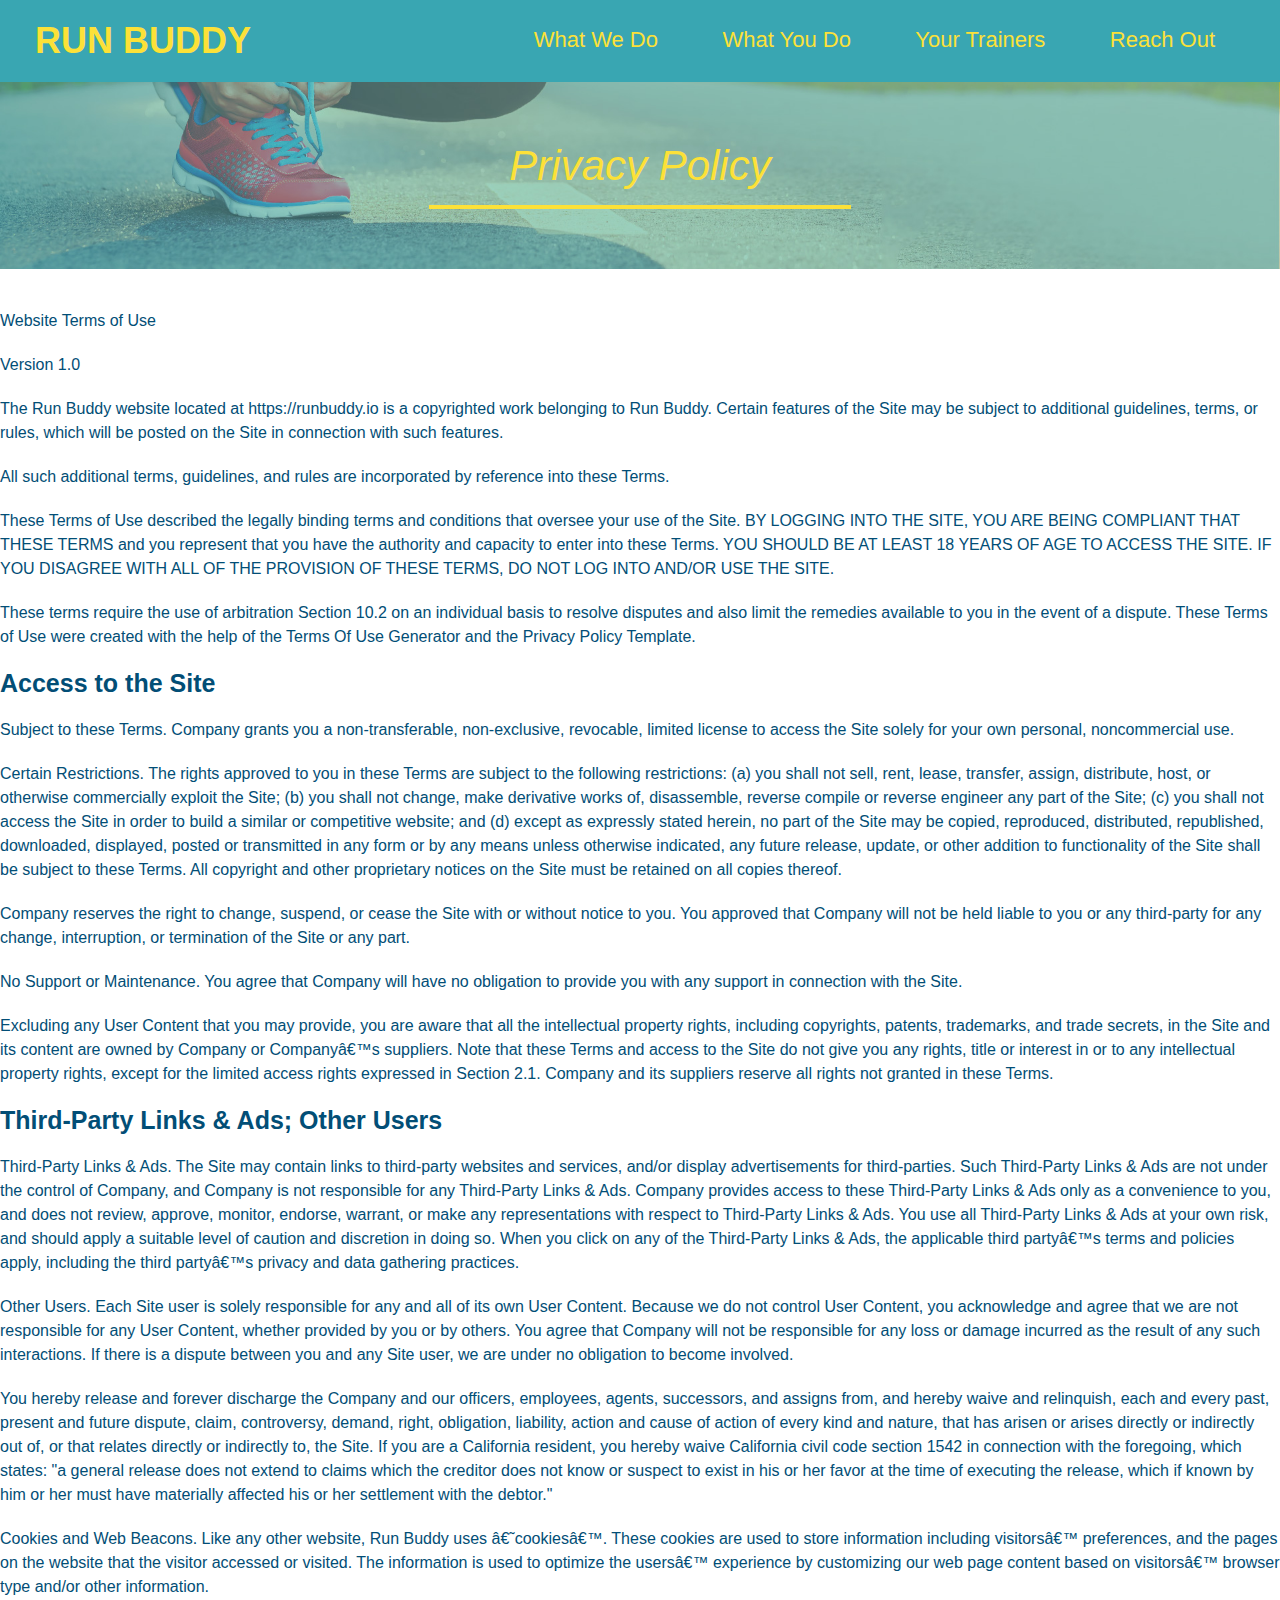
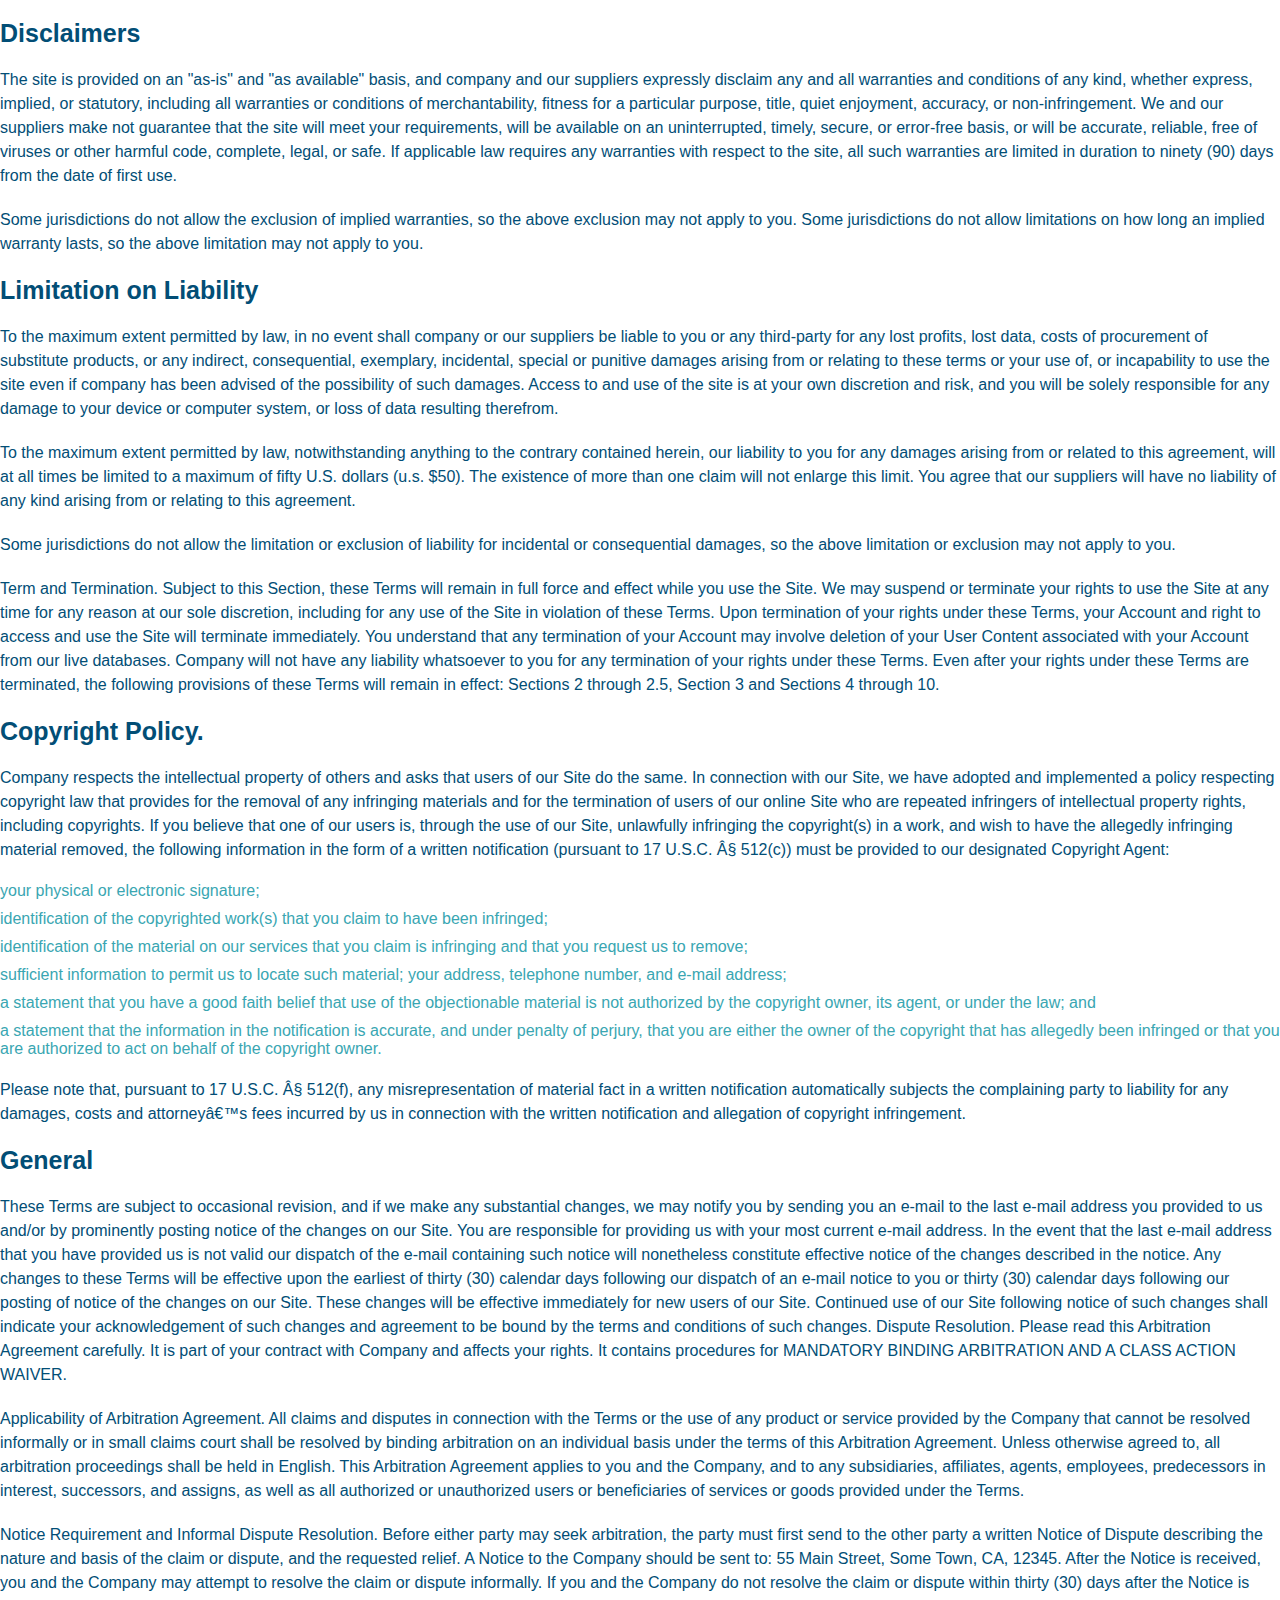
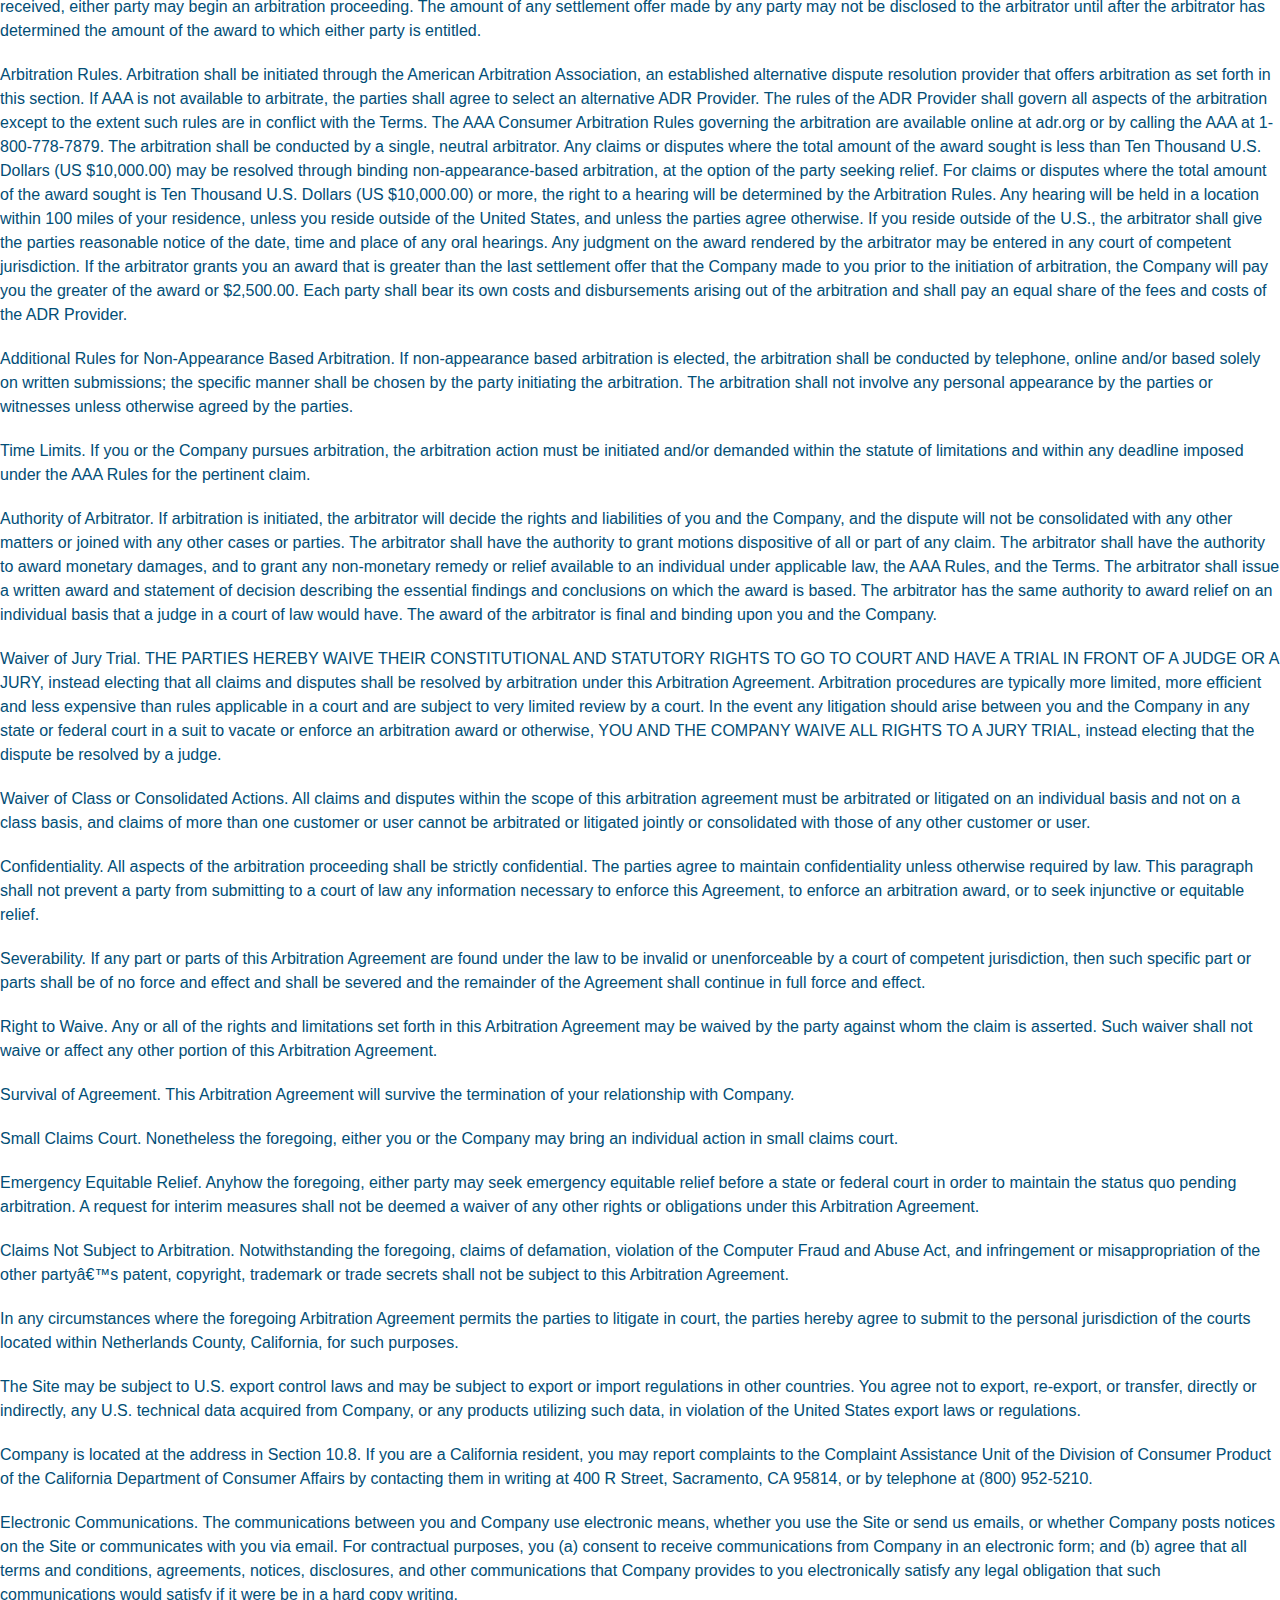
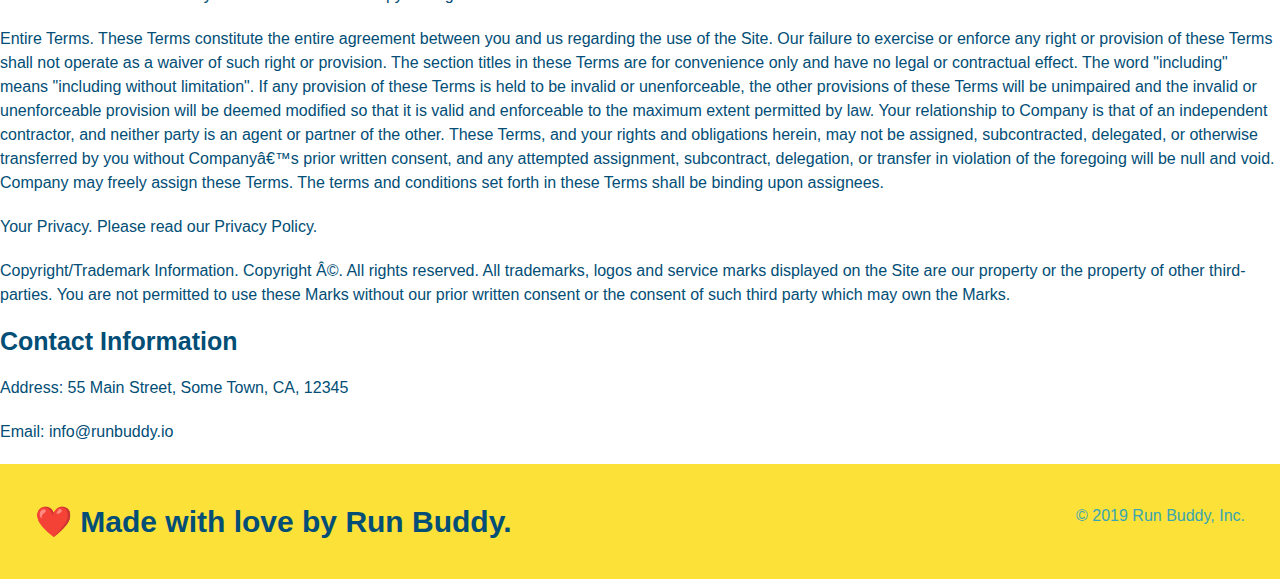
==== privacy-policy.html @ 8bdd34f7 "privacy policy" ====
<!DOCTYPE html>
<html lang="en">
    <head>
        <meta charset="UTF-8" />
        <title>Privacy Policy - Run Buddy</title>
        <link rel="stylesheet" href="./assets/css/style.css" />
        <link rel="stylesheet" href="./assets/css/secondary-styles.css" />
    </head>
    <body>
        <!-- navigation -->
        <header>
          <h1>
            <a href="/">
              RUN BUDDY
            </a>
          </h1>
          <nav>
            <!-- Unordered list element -->
            <ul>
              <!-- List item element-->
              <li>
                <!-- Anchor element -->
                <a href="./index.html#what-we-do">What We Do</a>
              </li>
              <li>
                <a href="./index.html#what-you-do">What You Do</a>
              </li>
              <li>
                <a href="./index.html#your-trainers">Your Trainers</a>
              </li>
              <li>
                <a href="./index.html#reach-out">Reach Out</a>
              </li>
            </ul>
          </nav>
        </header>
        <section class="hero">
            <h2 class="page-title">
                Privacy Policy
            </h2>
        </section>
        <article class="secondary-content">
            <p>
                Website Terms of Use
            </p>

            <p>
                Version 1.0
            </p>

            <p>
                The Run Buddy website located at https://runbuddy.io is a copyrighted work belonging to Run Buddy. Certain
                features of the Site may be subject to additional guidelines, terms, or rules, which will be posted on the Site
                in connection with such features.
            </p>

            <p>
                All such additional terms, guidelines, and rules are incorporated by reference into these Terms.
            </p>

            <p>
                These Terms of Use described the legally binding terms and conditions that oversee your use of the Site. BY
                LOGGING INTO THE SITE, YOU ARE BEING COMPLIANT THAT THESE TERMS and you represent that you have the authority
                and capacity to enter into these Terms. YOU SHOULD BE AT LEAST 18 YEARS OF AGE TO ACCESS THE SITE. IF YOU
                DISAGREE WITH ALL OF THE PROVISION OF THESE TERMS, DO NOT LOG INTO AND/OR USE THE SITE.
            </p>

            <p>
                These terms require the use of arbitration Section 10.2 on an individual basis to resolve disputes and also
                limit the remedies available to you in the event of a dispute. These Terms of Use were created with the help of
                the Terms Of Use Generator and the Privacy Policy Template.
            </p>

            <h3>
                Access to the Site
            </h3>

            <p>
                Subject to these Terms. Company grants you a non-transferable, non-exclusive, revocable, limited license to
                access the Site solely for your own personal, noncommercial use.
            </p>

            <p>
                Certain Restrictions. The rights approved to you in these Terms are subject to the following restrictions: (a)
                you shall not sell, rent, lease, transfer, assign, distribute, host, or otherwise commercially exploit the Site;
                (b) you shall not change, make derivative works of, disassemble, reverse compile or reverse engineer any part of
                the Site; (c) you shall not access the Site in order to build a similar or competitive website; and (d) except
                as expressly stated herein, no part of the Site may be copied, reproduced, distributed, republished, downloaded,
                displayed, posted or transmitted in any form or by any means unless otherwise indicated, any future release,
                update, or other addition to functionality of the Site shall be subject to these Terms. All copyright and other
                proprietary notices on the Site must be retained on all copies thereof.
            </p>

            <p>
                Company reserves the right to change, suspend, or cease the Site with or without notice to you. You approved
                that Company will not be held liable to you or any third-party for any change, interruption, or termination of
                the Site or any part.
            </p>

            <p>
                No Support or Maintenance. You agree that Company will have no obligation to provide you with any support in
                connection with the Site.
            </p>

            <p>
                Excluding any User Content that you may provide, you are aware that all the intellectual property rights,
                including copyrights, patents, trademarks, and trade secrets, in the Site and its content are owned by Company
                or Companyâ€™s suppliers. Note that these Terms and access to the Site do not give you any rights, title or
                interest in or to any intellectual property rights, except for the limited access rights expressed in Section
                2.1. Company and its suppliers reserve all rights not granted in these Terms.
            </p>

            <h3>
                Third-Party Links & Ads; Other Users
            </h3>

            <p>
                Third-Party Links & Ads. The Site may contain links to third-party websites and services, and/or display
                advertisements for third-parties. Such Third-Party Links & Ads are not under the control of Company, and Company
                is not responsible for any Third-Party Links & Ads. Company provides access to these Third-Party Links & Ads
                only as a convenience to you, and does not review, approve, monitor, endorse, warrant, or make any
                representations with respect to Third-Party Links & Ads. You use all Third-Party Links & Ads at your own risk,
                and should apply a suitable level of caution and discretion in doing so. When you click on any of the
                Third-Party Links & Ads, the applicable third partyâ€™s terms and policies apply, including the third partyâ€™s
                privacy and data gathering practices.
            </p>

            <p>
                Other Users. Each Site user is solely responsible for any and all of its own User Content. Because we do not
                control User Content, you acknowledge and agree that we are not responsible for any User Content, whether
                provided by you or by others. You agree that Company will not be responsible for any loss or damage incurred as
                the result of any such interactions. If there is a dispute between you and any Site user, we are under no
                obligation to become involved.
            </p>

            <p>
                You hereby release and forever discharge the Company and our officers, employees, agents, successors, and
                assigns from, and hereby waive and relinquish, each and every past, present and future dispute, claim,
                controversy, demand, right, obligation, liability, action and cause of action of every kind and nature, that has
                arisen or arises directly or indirectly out of, or that relates directly or indirectly to, the Site. If you are
                a California resident, you hereby waive California civil code section 1542 in connection with the foregoing,
                which states: "a general release does not extend to claims which the creditor does not know or suspect to exist
                in his or her favor at the time of executing the release, which if known by him or her must have materially
                affected his or her settlement with the debtor."
            </p>

            <p>
                Cookies and Web Beacons. Like any other website, Run Buddy uses â€˜cookiesâ€™. These cookies are used to store
                information including visitorsâ€™ preferences, and the pages on the website that the visitor accessed or visited.
                The information is used to optimize the usersâ€™ experience by customizing our web page content based on visitorsâ€™
                browser type and/or other information.
            </p>

            <h3>
                Disclaimers
            </h3>

            <p>
                The site is provided on an "as-is" and "as available" basis, and company and our suppliers expressly disclaim
                any and all warranties and conditions of any kind, whether express, implied, or statutory, including all
                warranties or conditions of merchantability, fitness for a particular purpose, title, quiet enjoyment, accuracy,
                or non-infringement. We and our suppliers make not guarantee that the site will meet your requirements, will be
                available on an uninterrupted, timely, secure, or error-free basis, or will be accurate, reliable, free of
                viruses or other harmful code, complete, legal, or safe. If applicable law requires any warranties with respect
                to the site, all such warranties are limited in duration to ninety (90) days from the date of first use.
            </p>

            <p>
                Some jurisdictions do not allow the exclusion of implied warranties, so the above exclusion may not apply to
                you. Some jurisdictions do not allow limitations on how long an implied warranty lasts, so the above limitation
                may not apply to you.
            </p>

            <h3>
                Limitation on Liability
            </h3>

            <p>
                To the maximum extent permitted by law, in no event shall company or our suppliers be liable to you or any
                third-party for any lost profits, lost data, costs of procurement of substitute products, or any indirect,
                consequential, exemplary, incidental, special or punitive damages arising from or relating to these terms or
                your use of, or incapability to use the site even if company has been advised of the possibility of such
                damages. Access to and use of the site is at your own discretion and risk, and you will be solely responsible
                for any damage to your device or computer system, or loss of data resulting therefrom.
            </p>

            <p>
                To the maximum extent permitted by law, notwithstanding anything to the contrary contained herein, our liability
                to you for any damages arising from or related to this agreement, will at all times be limited to a maximum of
                fifty U.S. dollars (u.s. $50). The existence of more than one claim will not enlarge this limit. You agree that
                our suppliers will have no liability of any kind arising from or relating to this agreement.
            </p>

            <p>
                Some jurisdictions do not allow the limitation or exclusion of liability for incidental or consequential
                damages, so the above limitation or exclusion may not apply to you.
            </p>

            <p>
                Term and Termination. Subject to this Section, these Terms will remain in full force and effect while you use
                the Site. We may suspend or terminate your rights to use the Site at any time for any reason at our sole
                discretion, including for any use of the Site in violation of these Terms. Upon termination of your rights under
                these Terms, your Account and right to access and use the Site will terminate immediately. You understand that
                any termination of your Account may involve deletion of your User Content associated with your Account from our
                live databases. Company will not have any liability whatsoever to you for any termination of your rights under
                these Terms. Even after your rights under these Terms are terminated, the following provisions of these Terms
                will remain in effect: Sections 2 through 2.5, Section 3 and Sections 4 through 10.
            </p>

            <h3>
                Copyright Policy.
            </h3>

            <p>
                Company respects the intellectual property of others and asks that users of our Site do the same. In connection
                with our Site, we have adopted and implemented a policy respecting copyright law that provides for the removal
                of any infringing materials and for the termination of users of our online Site who are repeated infringers of
                intellectual property rights, including copyrights. If you believe that one of our users is, through the use of
                our Site, unlawfully infringing the copyright(s) in a work, and wish to have the allegedly infringing material
                removed, the following information in the form of a written notification (pursuant to 17 U.S.C. Â§ 512(c)) must
                be provided to our designated Copyright Agent:
            </p>

            <ul>
                <li>
                your physical or electronic signature;
                </li>
                <li>
                identification of the copyrighted work(s) that you claim to have been infringed;
                </li>
                <li>
                identification of the material on our services that you claim is infringing and that you request us to remove;
                </li>
                <li>
                sufficient information to permit us to locate such material; your address, telephone number, and e-mail
                address;
                </li>
                <li>
                a statement that you have a good faith belief that use of the objectionable material is not authorized by the
                copyright owner, its agent, or under the law; and
                </li>
                <li>
                a statement that the information in the notification is accurate, and under penalty of perjury, that you are
                either the owner of the copyright that has allegedly been infringed or that you are authorized to act on
                behalf of the copyright owner.
                </li>
            </ul>

            <p>
                Please note that, pursuant to 17 U.S.C. Â§ 512(f), any misrepresentation of material fact in a written
                notification automatically subjects the complaining party to liability for any damages, costs and attorneyâ€™s
                fees incurred by us in connection with the written notification and allegation of copyright infringement.
            </p>

            <h3>
                General
            </h3>

            <p>
                These Terms are subject to occasional revision, and if we make any substantial changes, we may notify you by
                sending you an e-mail to the last e-mail address you provided to us and/or by prominently posting notice of the
                changes on our Site. You are responsible for providing us with your most current e-mail address. In the event
                that the last e-mail address that you have provided us is not valid our dispatch of the e-mail containing such
                notice will nonetheless constitute effective notice of the changes described in the notice. Any changes to these
                Terms will be effective upon the earliest of thirty (30) calendar days following our dispatch of an e-mail
                notice to you or thirty (30) calendar days following our posting of notice of the changes on our Site. These
                changes will be effective immediately for new users of our Site. Continued use of our Site following notice of
                such changes shall indicate your acknowledgement of such changes and agreement to be bound by the terms and
                conditions of such changes. Dispute Resolution. Please read this Arbitration Agreement carefully. It is part of
                your contract with Company and affects your rights. It contains procedures for MANDATORY BINDING ARBITRATION AND
                A CLASS ACTION WAIVER.
            </p>

            <p>
                Applicability of Arbitration Agreement. All claims and disputes in connection with the Terms or the use of any
                product or service provided by the Company that cannot be resolved informally or in small claims court shall be
                resolved by binding arbitration on an individual basis under the terms of this Arbitration Agreement. Unless
                otherwise agreed to, all arbitration proceedings shall be held in English. This Arbitration Agreement applies to
                you and the Company, and to any subsidiaries, affiliates, agents, employees, predecessors in interest,
                successors, and assigns, as well as all authorized or unauthorized users or beneficiaries of services or goods
                provided under the Terms.
            </p>

            <p>
                Notice Requirement and Informal Dispute Resolution. Before either party may seek arbitration, the party must
                first send to the other party a written Notice of Dispute describing the nature and basis of the claim or
                dispute, and the requested relief. A Notice to the Company should be sent to: 55 Main Street, Some Town, CA,
                12345. After the Notice is received, you and the Company may attempt to resolve the claim or dispute informally.
                If you and the Company do not resolve the claim or dispute within thirty (30) days after the Notice is received,
                either party may begin an arbitration proceeding. The amount of any settlement offer made by any party may not
                be disclosed to the arbitrator until after the arbitrator has determined the amount of the award to which either
                party is entitled.
            </p>

            <p>
                Arbitration Rules. Arbitration shall be initiated through the American Arbitration Association, an established
                alternative dispute resolution provider that offers arbitration as set forth in this section. If AAA is not
                available to arbitrate, the parties shall agree to select an alternative ADR Provider. The rules of the ADR
                Provider shall govern all aspects of the arbitration except to the extent such rules are in conflict with the
                Terms. The AAA Consumer Arbitration Rules governing the arbitration are available online at adr.org or by
                calling the AAA at 1-800-778-7879. The arbitration shall be conducted by a single, neutral arbitrator. Any
                claims or disputes where the total amount of the award sought is less than Ten Thousand U.S. Dollars (US
                $10,000.00) may be resolved through binding non-appearance-based arbitration, at the option of the party seeking
                relief. For claims or disputes where the total amount of the award sought is Ten Thousand U.S. Dollars (US
                $10,000.00) or more, the right to a hearing will be determined by the Arbitration Rules. Any hearing will be
                held in a location within 100 miles of your residence, unless you reside outside of the United States, and
                unless the parties agree otherwise. If you reside outside of the U.S., the arbitrator shall give the parties
                reasonable notice of the date, time and place of any oral hearings. Any judgment on the award rendered by the
                arbitrator may be entered in any court of competent jurisdiction. If the arbitrator grants you an award that is
                greater than the last settlement offer that the Company made to you prior to the initiation of arbitration, the
                Company will pay you the greater of the award or $2,500.00. Each party shall bear its own costs and
                disbursements arising out of the arbitration and shall pay an equal share of the fees and costs of the ADR
                Provider.
            </p>

            <p>
                Additional Rules for Non-Appearance Based Arbitration. If non-appearance based arbitration is elected, the
                arbitration shall be conducted by telephone, online and/or based solely on written submissions; the specific
                manner shall be chosen by the party initiating the arbitration. The arbitration shall not involve any personal
                appearance by the parties or witnesses unless otherwise agreed by the parties.
            </p>

            <p>
                Time Limits. If you or the Company pursues arbitration, the arbitration action must be initiated and/or demanded
                within the statute of limitations and within any deadline imposed under the AAA Rules for the pertinent claim.
            </p>

            <p>
                Authority of Arbitrator. If arbitration is initiated, the arbitrator will decide the rights and liabilities of
                you and the Company, and the dispute will not be consolidated with any other matters or joined with any other
                cases or parties. The arbitrator shall have the authority to grant motions dispositive of all or part of any
                claim. The arbitrator shall have the authority to award monetary damages, and to grant any non-monetary remedy
                or relief available to an individual under applicable law, the AAA Rules, and the Terms. The arbitrator shall
                issue a written award and statement of decision describing the essential findings and conclusions on which the
                award is based. The arbitrator has the same authority to award relief on an individual basis that a judge in a
                court of law would have. The award of the arbitrator is final and binding upon you and the Company.
            </p>

            <p>
                Waiver of Jury Trial. THE PARTIES HEREBY WAIVE THEIR CONSTITUTIONAL AND STATUTORY RIGHTS TO GO TO COURT AND HAVE
                A TRIAL IN FRONT OF A JUDGE OR A JURY, instead electing that all claims and disputes shall be resolved by
                arbitration under this Arbitration Agreement. Arbitration procedures are typically more limited, more efficient
                and less expensive than rules applicable in a court and are subject to very limited review by a court. In the
                event any litigation should arise between you and the Company in any state or federal court in a suit to vacate
                or enforce an arbitration award or otherwise, YOU AND THE COMPANY WAIVE ALL RIGHTS TO A JURY TRIAL, instead
                electing that the dispute be resolved by a judge.
            </p>

            <p>
                Waiver of Class or Consolidated Actions. All claims and disputes within the scope of this arbitration agreement
                must be arbitrated or litigated on an individual basis and not on a class basis, and claims of more than one
                customer or user cannot be arbitrated or litigated jointly or consolidated with those of any other customer or
                user.
            </p>

            <p>
                Confidentiality. All aspects of the arbitration proceeding shall be strictly confidential. The parties agree to
                maintain confidentiality unless otherwise required by law. This paragraph shall not prevent a party from
                submitting to a court of law any information necessary to enforce this Agreement, to enforce an arbitration
                award, or to seek injunctive or equitable relief.
            </p>

            <p>
                Severability. If any part or parts of this Arbitration Agreement are found under the law to be invalid or
                unenforceable by a court of competent jurisdiction, then such specific part or parts shall be of no force and
                effect and shall be severed and the remainder of the Agreement shall continue in full force and effect.
            </p>

            <p>
                Right to Waive. Any or all of the rights and limitations set forth in this Arbitration Agreement may be waived
                by the party against whom the claim is asserted. Such waiver shall not waive or affect any other portion of this
                Arbitration Agreement.
            </p>

            <p>
                Survival of Agreement. This Arbitration Agreement will survive the termination of your relationship with
                Company.
            </p>

            <p>
                Small Claims Court. Nonetheless the foregoing, either you or the Company may bring an individual action in small
                claims court.
            </p>

            <p>
                Emergency Equitable Relief. Anyhow the foregoing, either party may seek emergency equitable relief before a
                state or federal court in order to maintain the status quo pending arbitration. A request for interim measures
                shall not be deemed a waiver of any other rights or obligations under this Arbitration Agreement.
            </p>

            <p>
                Claims Not Subject to Arbitration. Notwithstanding the foregoing, claims of defamation, violation of the
                Computer Fraud and Abuse Act, and infringement or misappropriation of the other partyâ€™s patent, copyright,
                trademark or trade secrets shall not be subject to this Arbitration Agreement.
            </p>

            <p>
                In any circumstances where the foregoing Arbitration Agreement permits the parties to litigate in court, the
                parties hereby agree to submit to the personal jurisdiction of the courts located within Netherlands County,
                California, for such purposes.
            </p>

            <p>
                The Site may be subject to U.S. export control laws and may be subject to export or import regulations in other
                countries. You agree not to export, re-export, or transfer, directly or indirectly, any U.S. technical data
                acquired from Company, or any products utilizing such data, in violation of the United States export laws or
                regulations.
            </p>

            <p>
                Company is located at the address in Section 10.8. If you are a California resident, you may report complaints
                to the Complaint Assistance Unit of the Division of Consumer Product of the California Department of Consumer
                Affairs by contacting them in writing at 400 R Street, Sacramento, CA 95814, or by telephone at (800) 952-5210.
            </p>

            <p>
                Electronic Communications. The communications between you and Company use electronic means, whether you use the
                Site or send us emails, or whether Company posts notices on the Site or communicates with you via email. For
                contractual purposes, you (a) consent to receive communications from Company in an electronic form; and (b)
                agree that all terms and conditions, agreements, notices, disclosures, and other communications that Company
                provides to you electronically satisfy any legal obligation that such communications would satisfy if it were be
                in a hard copy writing.
            </p>

            <p>
                Entire Terms. These Terms constitute the entire agreement between you and us regarding the use of the Site. Our
                failure to exercise or enforce any right or provision of these Terms shall not operate as a waiver of such right
                or provision. The section titles in these Terms are for convenience only and have no legal or contractual
                effect. The word "including" means "including without limitation". If any provision of these Terms is held to be
                invalid or unenforceable, the other provisions of these Terms will be unimpaired and the invalid or
                unenforceable provision will be deemed modified so that it is valid and enforceable to the maximum extent
                permitted by law. Your relationship to Company is that of an independent contractor, and neither party is an
                agent or partner of the other. These Terms, and your rights and obligations herein, may not be assigned,
                subcontracted, delegated, or otherwise transferred by you without Companyâ€™s prior written consent, and any
                attempted assignment, subcontract, delegation, or transfer in violation of the foregoing will be null and void.
                Company may freely assign these Terms. The terms and conditions set forth in these Terms shall be binding upon
                assignees.
            </p>

            <p>
                Your Privacy. Please read our Privacy Policy.
            </p>

            <p>
                Copyright/Trademark Information. Copyright Â©. All rights reserved. All trademarks, logos and service marks
                displayed on the Site are our property or the property of other third-parties. You are not permitted to use
                these Marks without our prior written consent or the consent of such third party which may own the Marks.
            </p>

            <h3>
                Contact Information
            </h3>

            <p>
                Address: 55 Main Street, Some Town, CA, 12345
            </p>

            <p>
                Email: info@runbuddy.io
            </p>

        </article>
    <!-- footer -->
    <footer>
        <h2>❤️ Made with love by Run Buddy.</h2>
        <div>
        &copy; 2019 Run Buddy, Inc.
        </div>
    </footer>
    </body>
</html>
---- assets/css/style.css ----
* {
  margin: 0;
  padding: 0;
  box-sizing: border-box;
}

body {
  /* more on this crazy alphanumerical value in a minute! */
  color: #39a6b2;
  font-family: Helvetica, Arial, sans-serif;
}

/* apply styles to <header> */
header {
  padding: 20px 35px;
  background-color: #39a6b2;
}

header h1 {
  font-weight: bold;
  font-size: 36px;
  color: #fce138;
  margin: 0;
  display: inline;
}
header a {
  text-decoration: none;
  color: #fce138;
}

header nav {
  float: right;
  margin: 7px 0;
}

header nav ul li {
  display: inline;
}

header nav ul li a {
  margin: 0 30px;
  font-weight: lighter;
  font-size: 22px;
}

footer {
  background: #fce138;
  width: 100%;
  padding: 40px 35px;
}

footer h2 {
  display: inline;
  color: #024e76;
  font-size: 30px;
  margin: 0;
}

footer div {
  float: right;
  line-height: 1.5;
  text-align: right;
}

footer a {
  color: #024e76;
}

section {
  padding: 60px;
}

/* Hero Style Start */
.hero {
  background-image: url('../images/hero-bg.jpg');
  height: 600px;
  background-size: cover;
  background-position: center;
  position: relative;
}
/* Hero Style End */

.hero-form {
  border: 3px solid #024e76;
  background-color: #fce138;
  padding: 20px;
  width: 500px;
  color: #024e76;
  position: absolute;
  bottom: 120px;
  right: 140px;
}

.hero-form h3 {
  font-size: 24px;
  margin: 0;
}
.hero-form p {
  margin: 5px 0 15px 0;
}

.form-input {
  border: 1px solid #024e76;
  display: block;
  padding: 7px 15px;
  font-size: 16px;
  color: #024e76;
  width: 100%;
  margin-bottom: 15px;
}

.hero-form label {
  margin: 0 5px;
}

.hero-form button {
  color: #fce138;
  background-color: #024e76;
  border: none;
  padding: 10px 20px;
  font-size: 16px;
}

.intro {
  text-align: center;
}

.intro p {
  line-height: 1.7;
  color: #39a6b2;
  width: 80%;
  font-size: 20px;
  margin: 0 auto;
}

.steps {
  text-align: center;
  background: #fce138;
}

.steps div {
  margin-bottom: 80px;
}

.steps img {
  width: 15%;
  margin: 10px 0;
}

.steps h3 {
  color: #024e76;
  font-size: 46px;
  margin-top: 10px;
}

.steps p {
  color: #39a6b2;
  font-size: 23px;
}

.steps span {
  font-size: 38px;
}

.section-title {
  font-size: 55px;
  color: #024e76;
  margin-bottom: 35px;
  padding: 0 100px 20px 100px;
  display: inline-block;
  border-bottom: 3px solid;
}

.primary-border {
  border-color: #fce138;
}

.secondary-border {
  border-color: #39a6b2;
}

.trainers {
  text-align: center;
}

.trainer {
  width: 900px;
  margin: 0 auto 30px auto;
  background: #024e76;
  color: #fce138;
  overflow: auto;
}

.trainer img {
  width: 35%;
  float: left;
}

.trainer-bio {
  padding: 35px;
  float: left;
  width: 65%;
}

.trainer-bio h3 {
  font-size: 32px;
  margin-bottom: 8px;
}

.trainer-bio h4 {
  font-weight: lighter;
  font-size: 26px;
  margin-bottom: 25px;
}

.trainer-bio p {
  font-size: 17px;
  line-height: 1.3;
}

.text-left {
  text-align: left;
}

.text-right {
  text-align: right;
}

/* REACH OUT STYLES START */
.contact {
  text-align: center;
  background: #024e76;
}

.contact h2 {
  color: #fce138;
}

.contact-info iframe {
  width: 400px;
  height: 400px;
}

.contact-info div {
  width: 410px;
  display: inline-block;
  vertical-align: top;
  text-align: left;
  margin: 30px 0 0 60px;
  color: white;
}

.contact-info h3 {
  color: #fce138;
  font-size: 32px;
}

.contact-info p,
.contact-info address {
  margin: 20px 0;
  line-height: 1.5;
  font-size: 20px;
  font-style: normal;
}

.contact-info a {
  color: #fce138;
}

/* REACH OUT STYLES END */
---- assets/css/secondary-styles.css ----
.hero {
    background-position: bottom;
    height: auto;
    text-align: center;
    margin-bottom: 40px;
}

.page-title {
    color: #fce138;
    display: inline-block;
    border-bottom:  4px solid #fce138;
    padding: 0 80px 15px 80px;
    font-weight: normal;
    font-size: 42px;
    font-style: italic;
}

.secondary-content {
    width 80%;
/*    margin: ce; */
    color: #024e76;
}

.secondary-content h3 {
    font-size: 25px;
    margin: 20px 0 20px 0;
}

.secondary-content p {
    font-size: 16px;
    line-height: 1.5;
    margin: 20px 0 20px 0;
}

.secondary-content ul {
    margin: 15px 20 px 15px 20px;

}

.secondary-content li {
    color: #39a6b2;
    margin: 10px 0 10px 0;
}
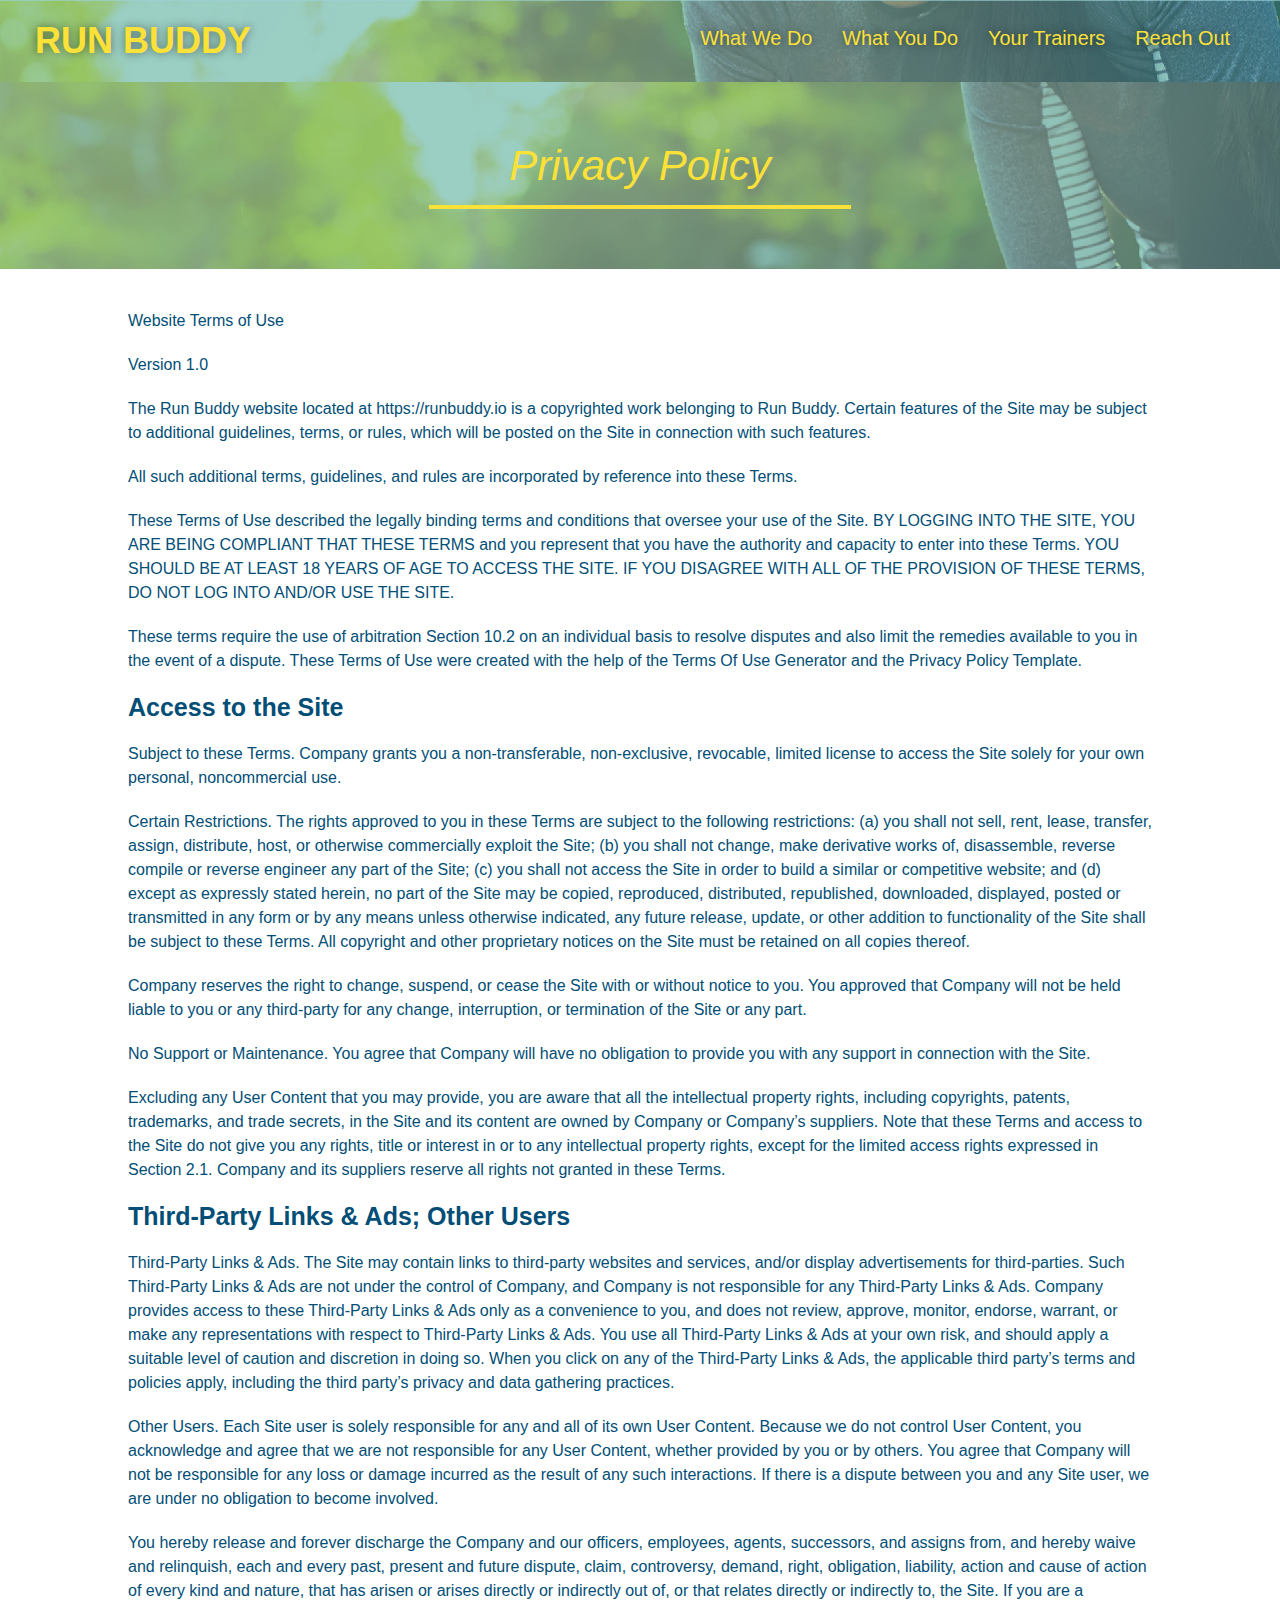
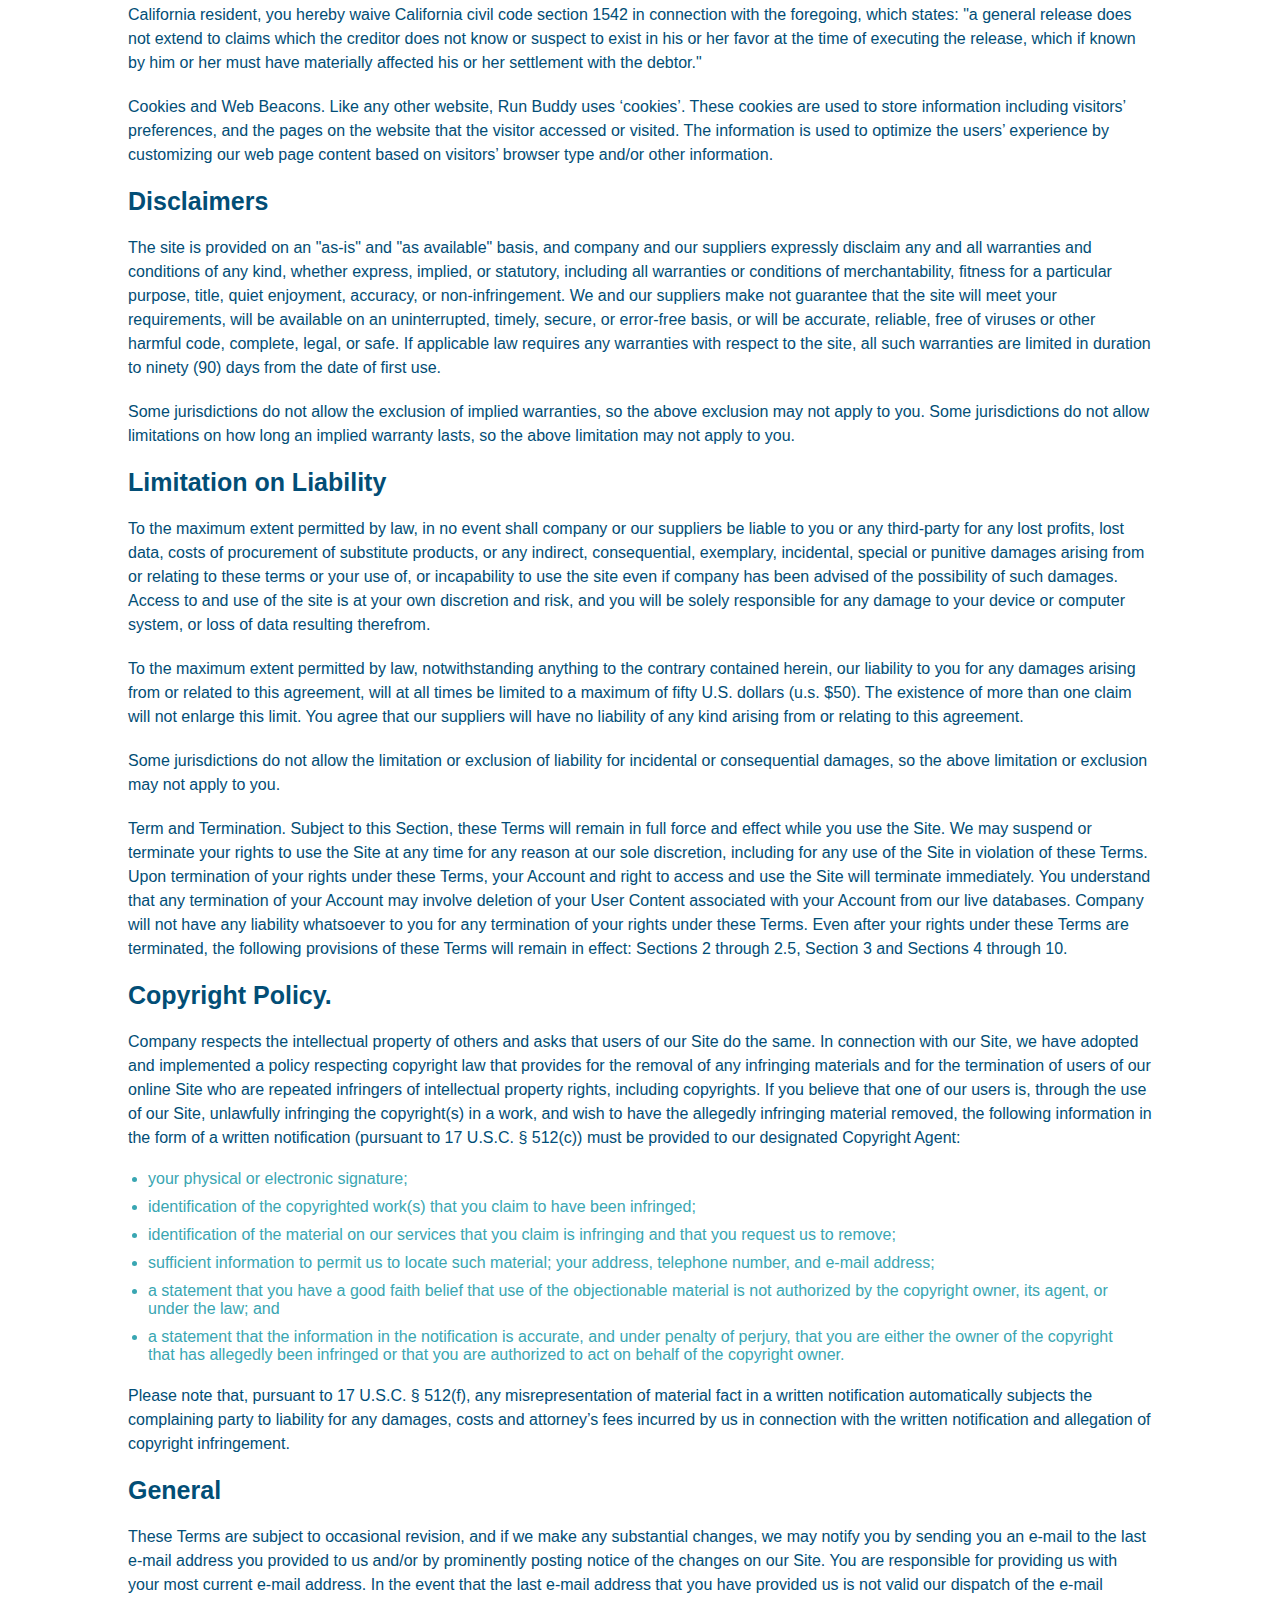
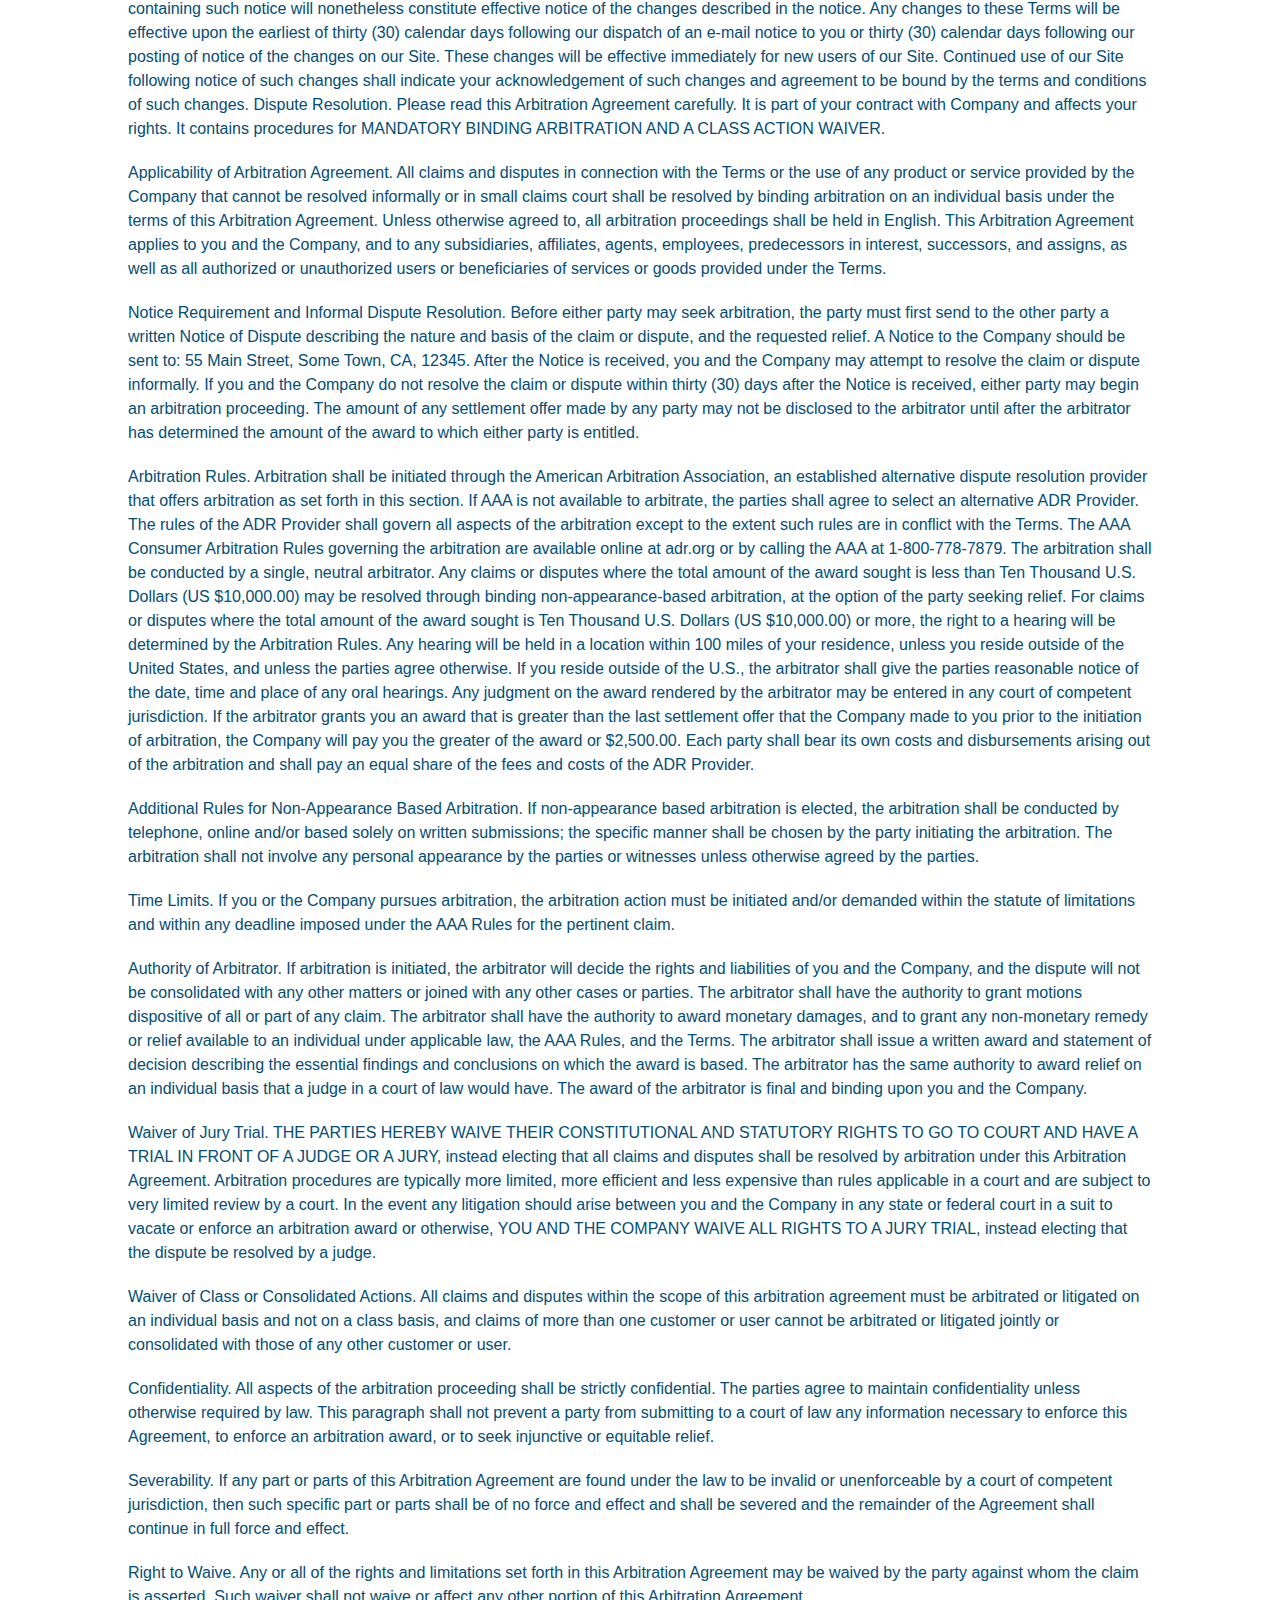
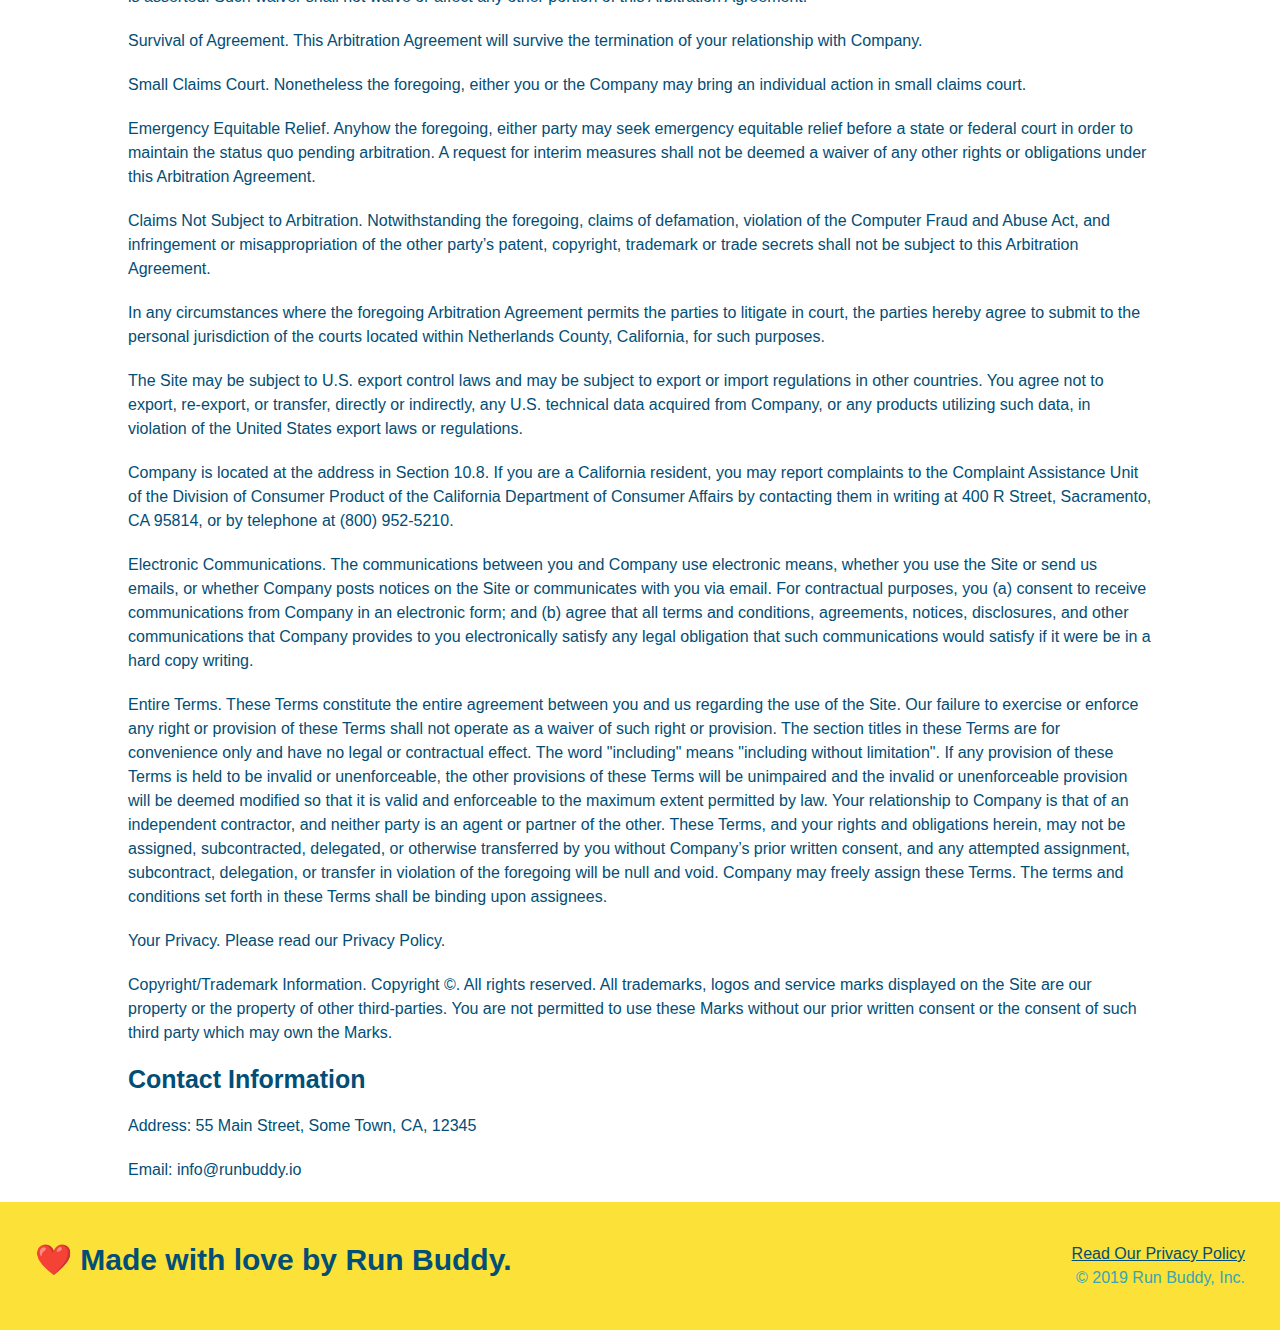
==== commit ea52cda4: "Merge f5ded548310ca3318b48cf28a204abf9ca4b3aa4 into b6377e5d26aa7f1e9123747a315382f660e0eee0" ====
--- a/privacy-policy.html
+++ b/privacy-policy.html
@@ -1,471 +1,474 @@
 <!DOCTYPE html>
 <html lang="en">
-    <head>
-        <meta charset="UTF-8" />
-        <title>Privacy Policy - Run Buddy</title>
-        <link rel="stylesheet" href="./assets/css/style.css" />
-        <link rel="stylesheet" href="./assets/css/secondary-styles.css" />
-    </head>
-    <body>
-        <!-- navigation -->
-        <header>
-          <h1>
-            <a href="/">
-              RUN BUDDY
-            </a>
-          </h1>
-          <nav>
-            <!-- Unordered list element -->
-            <ul>
-              <!-- List item element-->
-              <li>
-                <!-- Anchor element -->
-                <a href="./index.html#what-we-do">What We Do</a>
-              </li>
-              <li>
-                <a href="./index.html#what-you-do">What You Do</a>
-              </li>
-              <li>
-                <a href="./index.html#your-trainers">Your Trainers</a>
-              </li>
-              <li>
-                <a href="./index.html#reach-out">Reach Out</a>
-              </li>
-            </ul>
-          </nav>
-        </header>
-        <section class="hero">
-            <h2 class="page-title">
-                Privacy Policy
-            </h2>
-        </section>
-        <article class="secondary-content">
-            <p>
-                Website Terms of Use
-            </p>
-
-            <p>
-                Version 1.0
-            </p>
-
-            <p>
-                The Run Buddy website located at https://runbuddy.io is a copyrighted work belonging to Run Buddy. Certain
-                features of the Site may be subject to additional guidelines, terms, or rules, which will be posted on the Site
-                in connection with such features.
-            </p>
-
-            <p>
-                All such additional terms, guidelines, and rules are incorporated by reference into these Terms.
-            </p>
-
-            <p>
-                These Terms of Use described the legally binding terms and conditions that oversee your use of the Site. BY
-                LOGGING INTO THE SITE, YOU ARE BEING COMPLIANT THAT THESE TERMS and you represent that you have the authority
-                and capacity to enter into these Terms. YOU SHOULD BE AT LEAST 18 YEARS OF AGE TO ACCESS THE SITE. IF YOU
-                DISAGREE WITH ALL OF THE PROVISION OF THESE TERMS, DO NOT LOG INTO AND/OR USE THE SITE.
-            </p>
-
-            <p>
-                These terms require the use of arbitration Section 10.2 on an individual basis to resolve disputes and also
-                limit the remedies available to you in the event of a dispute. These Terms of Use were created with the help of
-                the Terms Of Use Generator and the Privacy Policy Template.
-            </p>
-
-            <h3>
-                Access to the Site
-            </h3>
-
-            <p>
-                Subject to these Terms. Company grants you a non-transferable, non-exclusive, revocable, limited license to
-                access the Site solely for your own personal, noncommercial use.
-            </p>
-
-            <p>
-                Certain Restrictions. The rights approved to you in these Terms are subject to the following restrictions: (a)
-                you shall not sell, rent, lease, transfer, assign, distribute, host, or otherwise commercially exploit the Site;
-                (b) you shall not change, make derivative works of, disassemble, reverse compile or reverse engineer any part of
-                the Site; (c) you shall not access the Site in order to build a similar or competitive website; and (d) except
-                as expressly stated herein, no part of the Site may be copied, reproduced, distributed, republished, downloaded,
-                displayed, posted or transmitted in any form or by any means unless otherwise indicated, any future release,
-                update, or other addition to functionality of the Site shall be subject to these Terms. All copyright and other
-                proprietary notices on the Site must be retained on all copies thereof.
-            </p>
-
-            <p>
-                Company reserves the right to change, suspend, or cease the Site with or without notice to you. You approved
-                that Company will not be held liable to you or any third-party for any change, interruption, or termination of
-                the Site or any part.
-            </p>
-
-            <p>
-                No Support or Maintenance. You agree that Company will have no obligation to provide you with any support in
-                connection with the Site.
-            </p>
-
-            <p>
-                Excluding any User Content that you may provide, you are aware that all the intellectual property rights,
-                including copyrights, patents, trademarks, and trade secrets, in the Site and its content are owned by Company
-                or Companyâ€™s suppliers. Note that these Terms and access to the Site do not give you any rights, title or
-                interest in or to any intellectual property rights, except for the limited access rights expressed in Section
-                2.1. Company and its suppliers reserve all rights not granted in these Terms.
-            </p>
-
-            <h3>
-                Third-Party Links & Ads; Other Users
-            </h3>
-
-            <p>
-                Third-Party Links & Ads. The Site may contain links to third-party websites and services, and/or display
-                advertisements for third-parties. Such Third-Party Links & Ads are not under the control of Company, and Company
-                is not responsible for any Third-Party Links & Ads. Company provides access to these Third-Party Links & Ads
-                only as a convenience to you, and does not review, approve, monitor, endorse, warrant, or make any
-                representations with respect to Third-Party Links & Ads. You use all Third-Party Links & Ads at your own risk,
-                and should apply a suitable level of caution and discretion in doing so. When you click on any of the
-                Third-Party Links & Ads, the applicable third partyâ€™s terms and policies apply, including the third partyâ€™s
-                privacy and data gathering practices.
-            </p>
-
-            <p>
-                Other Users. Each Site user is solely responsible for any and all of its own User Content. Because we do not
-                control User Content, you acknowledge and agree that we are not responsible for any User Content, whether
-                provided by you or by others. You agree that Company will not be responsible for any loss or damage incurred as
-                the result of any such interactions. If there is a dispute between you and any Site user, we are under no
-                obligation to become involved.
-            </p>
-
-            <p>
-                You hereby release and forever discharge the Company and our officers, employees, agents, successors, and
-                assigns from, and hereby waive and relinquish, each and every past, present and future dispute, claim,
-                controversy, demand, right, obligation, liability, action and cause of action of every kind and nature, that has
-                arisen or arises directly or indirectly out of, or that relates directly or indirectly to, the Site. If you are
-                a California resident, you hereby waive California civil code section 1542 in connection with the foregoing,
-                which states: "a general release does not extend to claims which the creditor does not know or suspect to exist
-                in his or her favor at the time of executing the release, which if known by him or her must have materially
-                affected his or her settlement with the debtor."
-            </p>
-
-            <p>
-                Cookies and Web Beacons. Like any other website, Run Buddy uses â€˜cookiesâ€™. These cookies are used to store
-                information including visitorsâ€™ preferences, and the pages on the website that the visitor accessed or visited.
-                The information is used to optimize the usersâ€™ experience by customizing our web page content based on visitorsâ€™
-                browser type and/or other information.
-            </p>
-
-            <h3>
-                Disclaimers
-            </h3>
-
-            <p>
-                The site is provided on an "as-is" and "as available" basis, and company and our suppliers expressly disclaim
-                any and all warranties and conditions of any kind, whether express, implied, or statutory, including all
-                warranties or conditions of merchantability, fitness for a particular purpose, title, quiet enjoyment, accuracy,
-                or non-infringement. We and our suppliers make not guarantee that the site will meet your requirements, will be
-                available on an uninterrupted, timely, secure, or error-free basis, or will be accurate, reliable, free of
-                viruses or other harmful code, complete, legal, or safe. If applicable law requires any warranties with respect
-                to the site, all such warranties are limited in duration to ninety (90) days from the date of first use.
-            </p>
-
-            <p>
-                Some jurisdictions do not allow the exclusion of implied warranties, so the above exclusion may not apply to
-                you. Some jurisdictions do not allow limitations on how long an implied warranty lasts, so the above limitation
-                may not apply to you.
-            </p>
-
-            <h3>
-                Limitation on Liability
-            </h3>
-
-            <p>
-                To the maximum extent permitted by law, in no event shall company or our suppliers be liable to you or any
-                third-party for any lost profits, lost data, costs of procurement of substitute products, or any indirect,
-                consequential, exemplary, incidental, special or punitive damages arising from or relating to these terms or
-                your use of, or incapability to use the site even if company has been advised of the possibility of such
-                damages. Access to and use of the site is at your own discretion and risk, and you will be solely responsible
-                for any damage to your device or computer system, or loss of data resulting therefrom.
-            </p>
-
-            <p>
-                To the maximum extent permitted by law, notwithstanding anything to the contrary contained herein, our liability
-                to you for any damages arising from or related to this agreement, will at all times be limited to a maximum of
-                fifty U.S. dollars (u.s. $50). The existence of more than one claim will not enlarge this limit. You agree that
-                our suppliers will have no liability of any kind arising from or relating to this agreement.
-            </p>
-
-            <p>
-                Some jurisdictions do not allow the limitation or exclusion of liability for incidental or consequential
-                damages, so the above limitation or exclusion may not apply to you.
-            </p>
-
-            <p>
-                Term and Termination. Subject to this Section, these Terms will remain in full force and effect while you use
-                the Site. We may suspend or terminate your rights to use the Site at any time for any reason at our sole
-                discretion, including for any use of the Site in violation of these Terms. Upon termination of your rights under
-                these Terms, your Account and right to access and use the Site will terminate immediately. You understand that
-                any termination of your Account may involve deletion of your User Content associated with your Account from our
-                live databases. Company will not have any liability whatsoever to you for any termination of your rights under
-                these Terms. Even after your rights under these Terms are terminated, the following provisions of these Terms
-                will remain in effect: Sections 2 through 2.5, Section 3 and Sections 4 through 10.
-            </p>
-
-            <h3>
-                Copyright Policy.
-            </h3>
-
-            <p>
-                Company respects the intellectual property of others and asks that users of our Site do the same. In connection
-                with our Site, we have adopted and implemented a policy respecting copyright law that provides for the removal
-                of any infringing materials and for the termination of users of our online Site who are repeated infringers of
-                intellectual property rights, including copyrights. If you believe that one of our users is, through the use of
-                our Site, unlawfully infringing the copyright(s) in a work, and wish to have the allegedly infringing material
-                removed, the following information in the form of a written notification (pursuant to 17 U.S.C. Â§ 512(c)) must
-                be provided to our designated Copyright Agent:
-            </p>
-
-            <ul>
-                <li>
-                your physical or electronic signature;
-                </li>
-                <li>
-                identification of the copyrighted work(s) that you claim to have been infringed;
-                </li>
-                <li>
-                identification of the material on our services that you claim is infringing and that you request us to remove;
-                </li>
-                <li>
-                sufficient information to permit us to locate such material; your address, telephone number, and e-mail
-                address;
-                </li>
-                <li>
-                a statement that you have a good faith belief that use of the objectionable material is not authorized by the
-                copyright owner, its agent, or under the law; and
-                </li>
-                <li>
-                a statement that the information in the notification is accurate, and under penalty of perjury, that you are
-                either the owner of the copyright that has allegedly been infringed or that you are authorized to act on
-                behalf of the copyright owner.
-                </li>
-            </ul>
-
-            <p>
-                Please note that, pursuant to 17 U.S.C. Â§ 512(f), any misrepresentation of material fact in a written
-                notification automatically subjects the complaining party to liability for any damages, costs and attorneyâ€™s
-                fees incurred by us in connection with the written notification and allegation of copyright infringement.
-            </p>
-
-            <h3>
-                General
-            </h3>
-
-            <p>
-                These Terms are subject to occasional revision, and if we make any substantial changes, we may notify you by
-                sending you an e-mail to the last e-mail address you provided to us and/or by prominently posting notice of the
-                changes on our Site. You are responsible for providing us with your most current e-mail address. In the event
-                that the last e-mail address that you have provided us is not valid our dispatch of the e-mail containing such
-                notice will nonetheless constitute effective notice of the changes described in the notice. Any changes to these
-                Terms will be effective upon the earliest of thirty (30) calendar days following our dispatch of an e-mail
-                notice to you or thirty (30) calendar days following our posting of notice of the changes on our Site. These
-                changes will be effective immediately for new users of our Site. Continued use of our Site following notice of
-                such changes shall indicate your acknowledgement of such changes and agreement to be bound by the terms and
-                conditions of such changes. Dispute Resolution. Please read this Arbitration Agreement carefully. It is part of
-                your contract with Company and affects your rights. It contains procedures for MANDATORY BINDING ARBITRATION AND
-                A CLASS ACTION WAIVER.
-            </p>
-
-            <p>
-                Applicability of Arbitration Agreement. All claims and disputes in connection with the Terms or the use of any
-                product or service provided by the Company that cannot be resolved informally or in small claims court shall be
-                resolved by binding arbitration on an individual basis under the terms of this Arbitration Agreement. Unless
-                otherwise agreed to, all arbitration proceedings shall be held in English. This Arbitration Agreement applies to
-                you and the Company, and to any subsidiaries, affiliates, agents, employees, predecessors in interest,
-                successors, and assigns, as well as all authorized or unauthorized users or beneficiaries of services or goods
-                provided under the Terms.
-            </p>
-
-            <p>
-                Notice Requirement and Informal Dispute Resolution. Before either party may seek arbitration, the party must
-                first send to the other party a written Notice of Dispute describing the nature and basis of the claim or
-                dispute, and the requested relief. A Notice to the Company should be sent to: 55 Main Street, Some Town, CA,
-                12345. After the Notice is received, you and the Company may attempt to resolve the claim or dispute informally.
-                If you and the Company do not resolve the claim or dispute within thirty (30) days after the Notice is received,
-                either party may begin an arbitration proceeding. The amount of any settlement offer made by any party may not
-                be disclosed to the arbitrator until after the arbitrator has determined the amount of the award to which either
-                party is entitled.
-            </p>
-
-            <p>
-                Arbitration Rules. Arbitration shall be initiated through the American Arbitration Association, an established
-                alternative dispute resolution provider that offers arbitration as set forth in this section. If AAA is not
-                available to arbitrate, the parties shall agree to select an alternative ADR Provider. The rules of the ADR
-                Provider shall govern all aspects of the arbitration except to the extent such rules are in conflict with the
-                Terms. The AAA Consumer Arbitration Rules governing the arbitration are available online at adr.org or by
-                calling the AAA at 1-800-778-7879. The arbitration shall be conducted by a single, neutral arbitrator. Any
-                claims or disputes where the total amount of the award sought is less than Ten Thousand U.S. Dollars (US
-                $10,000.00) may be resolved through binding non-appearance-based arbitration, at the option of the party seeking
-                relief. For claims or disputes where the total amount of the award sought is Ten Thousand U.S. Dollars (US
-                $10,000.00) or more, the right to a hearing will be determined by the Arbitration Rules. Any hearing will be
-                held in a location within 100 miles of your residence, unless you reside outside of the United States, and
-                unless the parties agree otherwise. If you reside outside of the U.S., the arbitrator shall give the parties
-                reasonable notice of the date, time and place of any oral hearings. Any judgment on the award rendered by the
-                arbitrator may be entered in any court of competent jurisdiction. If the arbitrator grants you an award that is
-                greater than the last settlement offer that the Company made to you prior to the initiation of arbitration, the
-                Company will pay you the greater of the award or $2,500.00. Each party shall bear its own costs and
-                disbursements arising out of the arbitration and shall pay an equal share of the fees and costs of the ADR
-                Provider.
-            </p>
-
-            <p>
-                Additional Rules for Non-Appearance Based Arbitration. If non-appearance based arbitration is elected, the
-                arbitration shall be conducted by telephone, online and/or based solely on written submissions; the specific
-                manner shall be chosen by the party initiating the arbitration. The arbitration shall not involve any personal
-                appearance by the parties or witnesses unless otherwise agreed by the parties.
-            </p>
-
-            <p>
-                Time Limits. If you or the Company pursues arbitration, the arbitration action must be initiated and/or demanded
-                within the statute of limitations and within any deadline imposed under the AAA Rules for the pertinent claim.
-            </p>
-
-            <p>
-                Authority of Arbitrator. If arbitration is initiated, the arbitrator will decide the rights and liabilities of
-                you and the Company, and the dispute will not be consolidated with any other matters or joined with any other
-                cases or parties. The arbitrator shall have the authority to grant motions dispositive of all or part of any
-                claim. The arbitrator shall have the authority to award monetary damages, and to grant any non-monetary remedy
-                or relief available to an individual under applicable law, the AAA Rules, and the Terms. The arbitrator shall
-                issue a written award and statement of decision describing the essential findings and conclusions on which the
-                award is based. The arbitrator has the same authority to award relief on an individual basis that a judge in a
-                court of law would have. The award of the arbitrator is final and binding upon you and the Company.
-            </p>
-
-            <p>
-                Waiver of Jury Trial. THE PARTIES HEREBY WAIVE THEIR CONSTITUTIONAL AND STATUTORY RIGHTS TO GO TO COURT AND HAVE
-                A TRIAL IN FRONT OF A JUDGE OR A JURY, instead electing that all claims and disputes shall be resolved by
-                arbitration under this Arbitration Agreement. Arbitration procedures are typically more limited, more efficient
-                and less expensive than rules applicable in a court and are subject to very limited review by a court. In the
-                event any litigation should arise between you and the Company in any state or federal court in a suit to vacate
-                or enforce an arbitration award or otherwise, YOU AND THE COMPANY WAIVE ALL RIGHTS TO A JURY TRIAL, instead
-                electing that the dispute be resolved by a judge.
-            </p>
-
-            <p>
-                Waiver of Class or Consolidated Actions. All claims and disputes within the scope of this arbitration agreement
-                must be arbitrated or litigated on an individual basis and not on a class basis, and claims of more than one
-                customer or user cannot be arbitrated or litigated jointly or consolidated with those of any other customer or
-                user.
-            </p>
-
-            <p>
-                Confidentiality. All aspects of the arbitration proceeding shall be strictly confidential. The parties agree to
-                maintain confidentiality unless otherwise required by law. This paragraph shall not prevent a party from
-                submitting to a court of law any information necessary to enforce this Agreement, to enforce an arbitration
-                award, or to seek injunctive or equitable relief.
-            </p>
-
-            <p>
-                Severability. If any part or parts of this Arbitration Agreement are found under the law to be invalid or
-                unenforceable by a court of competent jurisdiction, then such specific part or parts shall be of no force and
-                effect and shall be severed and the remainder of the Agreement shall continue in full force and effect.
-            </p>
-
-            <p>
-                Right to Waive. Any or all of the rights and limitations set forth in this Arbitration Agreement may be waived
-                by the party against whom the claim is asserted. Such waiver shall not waive or affect any other portion of this
-                Arbitration Agreement.
-            </p>
-
-            <p>
-                Survival of Agreement. This Arbitration Agreement will survive the termination of your relationship with
-                Company.
-            </p>
-
-            <p>
-                Small Claims Court. Nonetheless the foregoing, either you or the Company may bring an individual action in small
-                claims court.
-            </p>
-
-            <p>
-                Emergency Equitable Relief. Anyhow the foregoing, either party may seek emergency equitable relief before a
-                state or federal court in order to maintain the status quo pending arbitration. A request for interim measures
-                shall not be deemed a waiver of any other rights or obligations under this Arbitration Agreement.
-            </p>
-
-            <p>
-                Claims Not Subject to Arbitration. Notwithstanding the foregoing, claims of defamation, violation of the
-                Computer Fraud and Abuse Act, and infringement or misappropriation of the other partyâ€™s patent, copyright,
-                trademark or trade secrets shall not be subject to this Arbitration Agreement.
-            </p>
-
-            <p>
-                In any circumstances where the foregoing Arbitration Agreement permits the parties to litigate in court, the
-                parties hereby agree to submit to the personal jurisdiction of the courts located within Netherlands County,
-                California, for such purposes.
-            </p>
-
-            <p>
-                The Site may be subject to U.S. export control laws and may be subject to export or import regulations in other
-                countries. You agree not to export, re-export, or transfer, directly or indirectly, any U.S. technical data
-                acquired from Company, or any products utilizing such data, in violation of the United States export laws or
-                regulations.
-            </p>
-
-            <p>
-                Company is located at the address in Section 10.8. If you are a California resident, you may report complaints
-                to the Complaint Assistance Unit of the Division of Consumer Product of the California Department of Consumer
-                Affairs by contacting them in writing at 400 R Street, Sacramento, CA 95814, or by telephone at (800) 952-5210.
-            </p>
-
-            <p>
-                Electronic Communications. The communications between you and Company use electronic means, whether you use the
-                Site or send us emails, or whether Company posts notices on the Site or communicates with you via email. For
-                contractual purposes, you (a) consent to receive communications from Company in an electronic form; and (b)
-                agree that all terms and conditions, agreements, notices, disclosures, and other communications that Company
-                provides to you electronically satisfy any legal obligation that such communications would satisfy if it were be
-                in a hard copy writing.
-            </p>
-
-            <p>
-                Entire Terms. These Terms constitute the entire agreement between you and us regarding the use of the Site. Our
-                failure to exercise or enforce any right or provision of these Terms shall not operate as a waiver of such right
-                or provision. The section titles in these Terms are for convenience only and have no legal or contractual
-                effect. The word "including" means "including without limitation". If any provision of these Terms is held to be
-                invalid or unenforceable, the other provisions of these Terms will be unimpaired and the invalid or
-                unenforceable provision will be deemed modified so that it is valid and enforceable to the maximum extent
-                permitted by law. Your relationship to Company is that of an independent contractor, and neither party is an
-                agent or partner of the other. These Terms, and your rights and obligations herein, may not be assigned,
-                subcontracted, delegated, or otherwise transferred by you without Companyâ€™s prior written consent, and any
-                attempted assignment, subcontract, delegation, or transfer in violation of the foregoing will be null and void.
-                Company may freely assign these Terms. The terms and conditions set forth in these Terms shall be binding upon
-                assignees.
-            </p>
-
-            <p>
-                Your Privacy. Please read our Privacy Policy.
-            </p>
-
-            <p>
-                Copyright/Trademark Information. Copyright Â©. All rights reserved. All trademarks, logos and service marks
-                displayed on the Site are our property or the property of other third-parties. You are not permitted to use
-                these Marks without our prior written consent or the consent of such third party which may own the Marks.
-            </p>
-
-            <h3>
-                Contact Information
-            </h3>
-
-            <p>
-                Address: 55 Main Street, Some Town, CA, 12345
-            </p>
-
-            <p>
-                Email: info@runbuddy.io
-            </p>
-
-        </article>
+  <head>
+    <meta charset="UTF-8" />
+    <meta name="viewport" content="width=device-width, initial-scale=1.0" />
+    <link rel="stylesheet" href="./assets/css/style.css" />
+    <link rel="stylesheet" href="./assets/css/secondary-styles.css" />
+    <title>Run Buddy - Privacy Policy</title>
+  </head>
+  <body>
+    <header>
+      <h1>
+        <a href="./index.html">RUN BUDDY</a>
+      </h1>
+      <nav>
+        <ul>
+          <li>
+            <a href="./index.html#what-we-do">What We Do</a>
+          </li>
+          <li>
+            <a href="./index.html#what-you-do">What You Do</a>
+          </li>
+          <li>
+            <a href="./index.html#your-trainers">Your Trainers</a>
+          </li>
+          <li>
+            <a href="./index.html#reach-out">Reach Out</a>
+          </li>
+        </ul>
+      </nav>
+    </header>
+    <!-- end navigation -->
+
+    <!-- hero/jumbotron -->
+    <section class="hero">
+      <h2 class="page-title">
+        Privacy Policy
+      </h2>
+    </section>
+
+    <!-- body copy -->
+    <article class="secondary-content">
+      <p>
+        Website Terms of Use
+      </p>
+
+      <p>
+        Version 1.0
+      </p>
+
+      <p>
+        The Run Buddy website located at https://runbuddy.io is a copyrighted work belonging to Run Buddy. Certain
+        features of the Site may be subject to additional guidelines, terms, or rules, which will be posted on the Site
+        in connection with such features.
+      </p>
+
+      <p>
+        All such additional terms, guidelines, and rules are incorporated by reference into these Terms.
+      </p>
+
+      <p>
+        These Terms of Use described the legally binding terms and conditions that oversee your use of the Site. BY
+        LOGGING INTO THE SITE, YOU ARE BEING COMPLIANT THAT THESE TERMS and you represent that you have the authority
+        and capacity to enter into these Terms. YOU SHOULD BE AT LEAST 18 YEARS OF AGE TO ACCESS THE SITE. IF YOU
+        DISAGREE WITH ALL OF THE PROVISION OF THESE TERMS, DO NOT LOG INTO AND/OR USE THE SITE.
+      </p>
+
+      <p>
+        These terms require the use of arbitration Section 10.2 on an individual basis to resolve disputes and also
+        limit the remedies available to you in the event of a dispute. These Terms of Use were created with the help of
+        the Terms Of Use Generator and the Privacy Policy Template.
+      </p>
+
+      <h3>
+        Access to the Site
+      </h3>
+
+      <p>
+        Subject to these Terms. Company grants you a non-transferable, non-exclusive, revocable, limited license to
+        access the Site solely for your own personal, noncommercial use.
+      </p>
+
+      <p>
+        Certain Restrictions. The rights approved to you in these Terms are subject to the following restrictions: (a)
+        you shall not sell, rent, lease, transfer, assign, distribute, host, or otherwise commercially exploit the Site;
+        (b) you shall not change, make derivative works of, disassemble, reverse compile or reverse engineer any part of
+        the Site; (c) you shall not access the Site in order to build a similar or competitive website; and (d) except
+        as expressly stated herein, no part of the Site may be copied, reproduced, distributed, republished, downloaded,
+        displayed, posted or transmitted in any form or by any means unless otherwise indicated, any future release,
+        update, or other addition to functionality of the Site shall be subject to these Terms. All copyright and other
+        proprietary notices on the Site must be retained on all copies thereof.
+      </p>
+
+      <p>
+        Company reserves the right to change, suspend, or cease the Site with or without notice to you. You approved
+        that Company will not be held liable to you or any third-party for any change, interruption, or termination of
+        the Site or any part.
+      </p>
+
+      <p>
+        No Support or Maintenance. You agree that Company will have no obligation to provide you with any support in
+        connection with the Site.
+      </p>
+
+      <p>
+        Excluding any User Content that you may provide, you are aware that all the intellectual property rights,
+        including copyrights, patents, trademarks, and trade secrets, in the Site and its content are owned by Company
+        or Company’s suppliers. Note that these Terms and access to the Site do not give you any rights, title or
+        interest in or to any intellectual property rights, except for the limited access rights expressed in Section
+        2.1. Company and its suppliers reserve all rights not granted in these Terms.
+      </p>
+
+      <h3>
+        Third-Party Links & Ads; Other Users
+      </h3>
+
+      <p>
+        Third-Party Links & Ads. The Site may contain links to third-party websites and services, and/or display
+        advertisements for third-parties. Such Third-Party Links & Ads are not under the control of Company, and Company
+        is not responsible for any Third-Party Links & Ads. Company provides access to these Third-Party Links & Ads
+        only as a convenience to you, and does not review, approve, monitor, endorse, warrant, or make any
+        representations with respect to Third-Party Links & Ads. You use all Third-Party Links & Ads at your own risk,
+        and should apply a suitable level of caution and discretion in doing so. When you click on any of the
+        Third-Party Links & Ads, the applicable third party’s terms and policies apply, including the third party’s
+        privacy and data gathering practices.
+      </p>
+
+      <p>
+        Other Users. Each Site user is solely responsible for any and all of its own User Content. Because we do not
+        control User Content, you acknowledge and agree that we are not responsible for any User Content, whether
+        provided by you or by others. You agree that Company will not be responsible for any loss or damage incurred as
+        the result of any such interactions. If there is a dispute between you and any Site user, we are under no
+        obligation to become involved.
+      </p>
+
+      <p>
+        You hereby release and forever discharge the Company and our officers, employees, agents, successors, and
+        assigns from, and hereby waive and relinquish, each and every past, present and future dispute, claim,
+        controversy, demand, right, obligation, liability, action and cause of action of every kind and nature, that has
+        arisen or arises directly or indirectly out of, or that relates directly or indirectly to, the Site. If you are
+        a California resident, you hereby waive California civil code section 1542 in connection with the foregoing,
+        which states: "a general release does not extend to claims which the creditor does not know or suspect to exist
+        in his or her favor at the time of executing the release, which if known by him or her must have materially
+        affected his or her settlement with the debtor."
+      </p>
+
+      <p>
+        Cookies and Web Beacons. Like any other website, Run Buddy uses ‘cookies’. These cookies are used to store
+        information including visitors’ preferences, and the pages on the website that the visitor accessed or visited.
+        The information is used to optimize the users’ experience by customizing our web page content based on visitors’
+        browser type and/or other information.
+      </p>
+
+      <h3>
+        Disclaimers
+      </h3>
+
+      <p>
+        The site is provided on an "as-is" and "as available" basis, and company and our suppliers expressly disclaim
+        any and all warranties and conditions of any kind, whether express, implied, or statutory, including all
+        warranties or conditions of merchantability, fitness for a particular purpose, title, quiet enjoyment, accuracy,
+        or non-infringement. We and our suppliers make not guarantee that the site will meet your requirements, will be
+        available on an uninterrupted, timely, secure, or error-free basis, or will be accurate, reliable, free of
+        viruses or other harmful code, complete, legal, or safe. If applicable law requires any warranties with respect
+        to the site, all such warranties are limited in duration to ninety (90) days from the date of first use.
+      </p>
+
+      <p>
+        Some jurisdictions do not allow the exclusion of implied warranties, so the above exclusion may not apply to
+        you. Some jurisdictions do not allow limitations on how long an implied warranty lasts, so the above limitation
+        may not apply to you.
+      </p>
+
+      <h3>
+        Limitation on Liability
+      </h3>
+
+      <p>
+        To the maximum extent permitted by law, in no event shall company or our suppliers be liable to you or any
+        third-party for any lost profits, lost data, costs of procurement of substitute products, or any indirect,
+        consequential, exemplary, incidental, special or punitive damages arising from or relating to these terms or
+        your use of, or incapability to use the site even if company has been advised of the possibility of such
+        damages. Access to and use of the site is at your own discretion and risk, and you will be solely responsible
+        for any damage to your device or computer system, or loss of data resulting therefrom.
+      </p>
+
+      <p>
+        To the maximum extent permitted by law, notwithstanding anything to the contrary contained herein, our liability
+        to you for any damages arising from or related to this agreement, will at all times be limited to a maximum of
+        fifty U.S. dollars (u.s. $50). The existence of more than one claim will not enlarge this limit. You agree that
+        our suppliers will have no liability of any kind arising from or relating to this agreement.
+      </p>
+
+      <p>
+        Some jurisdictions do not allow the limitation or exclusion of liability for incidental or consequential
+        damages, so the above limitation or exclusion may not apply to you.
+      </p>
+
+      <p>
+        Term and Termination. Subject to this Section, these Terms will remain in full force and effect while you use
+        the Site. We may suspend or terminate your rights to use the Site at any time for any reason at our sole
+        discretion, including for any use of the Site in violation of these Terms. Upon termination of your rights under
+        these Terms, your Account and right to access and use the Site will terminate immediately. You understand that
+        any termination of your Account may involve deletion of your User Content associated with your Account from our
+        live databases. Company will not have any liability whatsoever to you for any termination of your rights under
+        these Terms. Even after your rights under these Terms are terminated, the following provisions of these Terms
+        will remain in effect: Sections 2 through 2.5, Section 3 and Sections 4 through 10.
+      </p>
+
+      <h3>
+        Copyright Policy.
+      </h3>
+
+      <p>
+        Company respects the intellectual property of others and asks that users of our Site do the same. In connection
+        with our Site, we have adopted and implemented a policy respecting copyright law that provides for the removal
+        of any infringing materials and for the termination of users of our online Site who are repeated infringers of
+        intellectual property rights, including copyrights. If you believe that one of our users is, through the use of
+        our Site, unlawfully infringing the copyright(s) in a work, and wish to have the allegedly infringing material
+        removed, the following information in the form of a written notification (pursuant to 17 U.S.C. § 512(c)) must
+        be provided to our designated Copyright Agent:
+      </p>
+
+      <ul>
+        <li>
+          your physical or electronic signature;
+        </li>
+        <li>
+          identification of the copyrighted work(s) that you claim to have been infringed;
+        </li>
+        <li>
+          identification of the material on our services that you claim is infringing and that you request us to remove;
+        </li>
+        <li>
+          sufficient information to permit us to locate such material; your address, telephone number, and e-mail
+          address;
+        </li>
+        <li>
+          a statement that you have a good faith belief that use of the objectionable material is not authorized by the
+          copyright owner, its agent, or under the law; and
+        </li>
+        <li>
+          a statement that the information in the notification is accurate, and under penalty of perjury, that you are
+          either the owner of the copyright that has allegedly been infringed or that you are authorized to act on
+          behalf of the copyright owner.
+        </li>
+      </ul>
+
+      <p>
+        Please note that, pursuant to 17 U.S.C. § 512(f), any misrepresentation of material fact in a written
+        notification automatically subjects the complaining party to liability for any damages, costs and attorney’s
+        fees incurred by us in connection with the written notification and allegation of copyright infringement.
+      </p>
+
+      <h3>
+        General
+      </h3>
+
+      <p>
+        These Terms are subject to occasional revision, and if we make any substantial changes, we may notify you by
+        sending you an e-mail to the last e-mail address you provided to us and/or by prominently posting notice of the
+        changes on our Site. You are responsible for providing us with your most current e-mail address. In the event
+        that the last e-mail address that you have provided us is not valid our dispatch of the e-mail containing such
+        notice will nonetheless constitute effective notice of the changes described in the notice. Any changes to these
+        Terms will be effective upon the earliest of thirty (30) calendar days following our dispatch of an e-mail
+        notice to you or thirty (30) calendar days following our posting of notice of the changes on our Site. These
+        changes will be effective immediately for new users of our Site. Continued use of our Site following notice of
+        such changes shall indicate your acknowledgement of such changes and agreement to be bound by the terms and
+        conditions of such changes. Dispute Resolution. Please read this Arbitration Agreement carefully. It is part of
+        your contract with Company and affects your rights. It contains procedures for MANDATORY BINDING ARBITRATION AND
+        A CLASS ACTION WAIVER.
+      </p>
+
+      <p>
+        Applicability of Arbitration Agreement. All claims and disputes in connection with the Terms or the use of any
+        product or service provided by the Company that cannot be resolved informally or in small claims court shall be
+        resolved by binding arbitration on an individual basis under the terms of this Arbitration Agreement. Unless
+        otherwise agreed to, all arbitration proceedings shall be held in English. This Arbitration Agreement applies to
+        you and the Company, and to any subsidiaries, affiliates, agents, employees, predecessors in interest,
+        successors, and assigns, as well as all authorized or unauthorized users or beneficiaries of services or goods
+        provided under the Terms.
+      </p>
+
+      <p>
+        Notice Requirement and Informal Dispute Resolution. Before either party may seek arbitration, the party must
+        first send to the other party a written Notice of Dispute describing the nature and basis of the claim or
+        dispute, and the requested relief. A Notice to the Company should be sent to: 55 Main Street, Some Town, CA,
+        12345. After the Notice is received, you and the Company may attempt to resolve the claim or dispute informally.
+        If you and the Company do not resolve the claim or dispute within thirty (30) days after the Notice is received,
+        either party may begin an arbitration proceeding. The amount of any settlement offer made by any party may not
+        be disclosed to the arbitrator until after the arbitrator has determined the amount of the award to which either
+        party is entitled.
+      </p>
+
+      <p>
+        Arbitration Rules. Arbitration shall be initiated through the American Arbitration Association, an established
+        alternative dispute resolution provider that offers arbitration as set forth in this section. If AAA is not
+        available to arbitrate, the parties shall agree to select an alternative ADR Provider. The rules of the ADR
+        Provider shall govern all aspects of the arbitration except to the extent such rules are in conflict with the
+        Terms. The AAA Consumer Arbitration Rules governing the arbitration are available online at adr.org or by
+        calling the AAA at 1-800-778-7879. The arbitration shall be conducted by a single, neutral arbitrator. Any
+        claims or disputes where the total amount of the award sought is less than Ten Thousand U.S. Dollars (US
+        $10,000.00) may be resolved through binding non-appearance-based arbitration, at the option of the party seeking
+        relief. For claims or disputes where the total amount of the award sought is Ten Thousand U.S. Dollars (US
+        $10,000.00) or more, the right to a hearing will be determined by the Arbitration Rules. Any hearing will be
+        held in a location within 100 miles of your residence, unless you reside outside of the United States, and
+        unless the parties agree otherwise. If you reside outside of the U.S., the arbitrator shall give the parties
+        reasonable notice of the date, time and place of any oral hearings. Any judgment on the award rendered by the
+        arbitrator may be entered in any court of competent jurisdiction. If the arbitrator grants you an award that is
+        greater than the last settlement offer that the Company made to you prior to the initiation of arbitration, the
+        Company will pay you the greater of the award or $2,500.00. Each party shall bear its own costs and
+        disbursements arising out of the arbitration and shall pay an equal share of the fees and costs of the ADR
+        Provider.
+      </p>
+
+      <p>
+        Additional Rules for Non-Appearance Based Arbitration. If non-appearance based arbitration is elected, the
+        arbitration shall be conducted by telephone, online and/or based solely on written submissions; the specific
+        manner shall be chosen by the party initiating the arbitration. The arbitration shall not involve any personal
+        appearance by the parties or witnesses unless otherwise agreed by the parties.
+      </p>
+
+      <p>
+        Time Limits. If you or the Company pursues arbitration, the arbitration action must be initiated and/or demanded
+        within the statute of limitations and within any deadline imposed under the AAA Rules for the pertinent claim.
+      </p>
+
+      <p>
+        Authority of Arbitrator. If arbitration is initiated, the arbitrator will decide the rights and liabilities of
+        you and the Company, and the dispute will not be consolidated with any other matters or joined with any other
+        cases or parties. The arbitrator shall have the authority to grant motions dispositive of all or part of any
+        claim. The arbitrator shall have the authority to award monetary damages, and to grant any non-monetary remedy
+        or relief available to an individual under applicable law, the AAA Rules, and the Terms. The arbitrator shall
+        issue a written award and statement of decision describing the essential findings and conclusions on which the
+        award is based. The arbitrator has the same authority to award relief on an individual basis that a judge in a
+        court of law would have. The award of the arbitrator is final and binding upon you and the Company.
+      </p>
+
+      <p>
+        Waiver of Jury Trial. THE PARTIES HEREBY WAIVE THEIR CONSTITUTIONAL AND STATUTORY RIGHTS TO GO TO COURT AND HAVE
+        A TRIAL IN FRONT OF A JUDGE OR A JURY, instead electing that all claims and disputes shall be resolved by
+        arbitration under this Arbitration Agreement. Arbitration procedures are typically more limited, more efficient
+        and less expensive than rules applicable in a court and are subject to very limited review by a court. In the
+        event any litigation should arise between you and the Company in any state or federal court in a suit to vacate
+        or enforce an arbitration award or otherwise, YOU AND THE COMPANY WAIVE ALL RIGHTS TO A JURY TRIAL, instead
+        electing that the dispute be resolved by a judge.
+      </p>
+
+      <p>
+        Waiver of Class or Consolidated Actions. All claims and disputes within the scope of this arbitration agreement
+        must be arbitrated or litigated on an individual basis and not on a class basis, and claims of more than one
+        customer or user cannot be arbitrated or litigated jointly or consolidated with those of any other customer or
+        user.
+      </p>
+
+      <p>
+        Confidentiality. All aspects of the arbitration proceeding shall be strictly confidential. The parties agree to
+        maintain confidentiality unless otherwise required by law. This paragraph shall not prevent a party from
+        submitting to a court of law any information necessary to enforce this Agreement, to enforce an arbitration
+        award, or to seek injunctive or equitable relief.
+      </p>
+
+      <p>
+        Severability. If any part or parts of this Arbitration Agreement are found under the law to be invalid or
+        unenforceable by a court of competent jurisdiction, then such specific part or parts shall be of no force and
+        effect and shall be severed and the remainder of the Agreement shall continue in full force and effect.
+      </p>
+
+      <p>
+        Right to Waive. Any or all of the rights and limitations set forth in this Arbitration Agreement may be waived
+        by the party against whom the claim is asserted. Such waiver shall not waive or affect any other portion of this
+        Arbitration Agreement.
+      </p>
+
+      <p>
+        Survival of Agreement. This Arbitration Agreement will survive the termination of your relationship with
+        Company.
+      </p>
+
+      <p>
+        Small Claims Court. Nonetheless the foregoing, either you or the Company may bring an individual action in small
+        claims court.
+      </p>
+
+      <p>
+        Emergency Equitable Relief. Anyhow the foregoing, either party may seek emergency equitable relief before a
+        state or federal court in order to maintain the status quo pending arbitration. A request for interim measures
+        shall not be deemed a waiver of any other rights or obligations under this Arbitration Agreement.
+      </p>
+
+      <p>
+        Claims Not Subject to Arbitration. Notwithstanding the foregoing, claims of defamation, violation of the
+        Computer Fraud and Abuse Act, and infringement or misappropriation of the other party’s patent, copyright,
+        trademark or trade secrets shall not be subject to this Arbitration Agreement.
+      </p>
+
+      <p>
+        In any circumstances where the foregoing Arbitration Agreement permits the parties to litigate in court, the
+        parties hereby agree to submit to the personal jurisdiction of the courts located within Netherlands County,
+        California, for such purposes.
+      </p>
+
+      <p>
+        The Site may be subject to U.S. export control laws and may be subject to export or import regulations in other
+        countries. You agree not to export, re-export, or transfer, directly or indirectly, any U.S. technical data
+        acquired from Company, or any products utilizing such data, in violation of the United States export laws or
+        regulations.
+      </p>
+
+      <p>
+        Company is located at the address in Section 10.8. If you are a California resident, you may report complaints
+        to the Complaint Assistance Unit of the Division of Consumer Product of the California Department of Consumer
+        Affairs by contacting them in writing at 400 R Street, Sacramento, CA 95814, or by telephone at (800) 952-5210.
+      </p>
+
+      <p>
+        Electronic Communications. The communications between you and Company use electronic means, whether you use the
+        Site or send us emails, or whether Company posts notices on the Site or communicates with you via email. For
+        contractual purposes, you (a) consent to receive communications from Company in an electronic form; and (b)
+        agree that all terms and conditions, agreements, notices, disclosures, and other communications that Company
+        provides to you electronically satisfy any legal obligation that such communications would satisfy if it were be
+        in a hard copy writing.
+      </p>
+
+      <p>
+        Entire Terms. These Terms constitute the entire agreement between you and us regarding the use of the Site. Our
+        failure to exercise or enforce any right or provision of these Terms shall not operate as a waiver of such right
+        or provision. The section titles in these Terms are for convenience only and have no legal or contractual
+        effect. The word "including" means "including without limitation". If any provision of these Terms is held to be
+        invalid or unenforceable, the other provisions of these Terms will be unimpaired and the invalid or
+        unenforceable provision will be deemed modified so that it is valid and enforceable to the maximum extent
+        permitted by law. Your relationship to Company is that of an independent contractor, and neither party is an
+        agent or partner of the other. These Terms, and your rights and obligations herein, may not be assigned,
+        subcontracted, delegated, or otherwise transferred by you without Company’s prior written consent, and any
+        attempted assignment, subcontract, delegation, or transfer in violation of the foregoing will be null and void.
+        Company may freely assign these Terms. The terms and conditions set forth in these Terms shall be binding upon
+        assignees.
+      </p>
+
+      <p>
+        Your Privacy. Please read our Privacy Policy.
+      </p>
+
+      <p>
+        Copyright/Trademark Information. Copyright ©. All rights reserved. All trademarks, logos and service marks
+        displayed on the Site are our property or the property of other third-parties. You are not permitted to use
+        these Marks without our prior written consent or the consent of such third party which may own the Marks.
+      </p>
+
+      <h3>
+        Contact Information
+      </h3>
+
+      <p>
+        Address: 55 Main Street, Some Town, CA, 12345
+      </p>
+
+      <p>
+        Email: info@runbuddy.io
+      </p>
+    </article>
+
     <!-- footer -->
     <footer>
-        <h2>❤️ Made with love by Run Buddy.</h2>
-        <div>
+      <h2>❤️ Made with love by Run Buddy.</h2>
+
+      <div>
+        <a href="./privacy-policy.html">Read Our Privacy Policy</a> <br/>
         &copy; 2019 Run Buddy, Inc.
-        </div>
+      </div>
     </footer>
-    </body>
+    <!-- footer end -->
+  </body>
 </html>
--- a/assets/css/style.css
+++ b/assets/css/style.css
@@ -1,63 +1,99 @@
+:root {
+  --primary-color: #fce138;
+  --secondary-color: #024e76;
+  --tertiary-color: #39a6b2;
+}
+
 * {
+  box-sizing: border-box;
   margin: 0;
   padding: 0;
-  box-sizing: border-box;
 }
 
 body {
-  /* more on this crazy alphanumerical value in a minute! */
   color: #39a6b2;
   font-family: Helvetica, Arial, sans-serif;
 }
 
-/* apply styles to <header> */
+
+/* HEADER / NAV BAR STYLES START */
+
 header {
   padding: 20px 35px;
   background-color: #39a6b2;
+  display: flex;
+  justify-content: space-between;
+  flex-wrap: wrap;
+  position: sticky;
+  position: -webkit-sticky;
+  top: 0;
+  background-image: url("../images/hero-bg.jpg");
+  background-size: cover;
+  background-attachment: fixed;
+  background-position: 80%;
+  z-index: 9999;
 }
 
 header h1 {
   font-weight: bold;
+  margin: 0;
   font-size: 36px;
   color: #fce138;
-  margin: 0;
-  display: inline;
-}
+  text-shadow: 0 0 10px rgba(0, 0, 0, 0.5);
+}
+
 header a {
   text-decoration: none;
   color: #fce138;
 }
 
 header nav {
-  float: right;
   margin: 7px 0;
 }
 
-header nav ul li {
-  display: inline;
+header nav ul {
+  display: flex;
+  flex-wrap: wrap;
+  justify-content: space-between;
+  align-items: center;
+  list-style: none;
 }
 
 header nav ul li a {
-  margin: 0 30px;
+  padding: 10px 15px;
   font-weight: lighter;
-  font-size: 22px;
-}
-
+  font-size: 1.55vw;
+  text-shadow: 0 0 10px rgba(0, 0, 0, 0.5);
+}
+
+header nav ul li a:hover {
+  background: #fce138;
+  color: #024e76;
+  border-radius: 15px;
+  text-shadow: none;
+}
+
+/* HEADER / NAVBAR STYLES END */
+
+
+
+/* FOOTER STYLES START */
 footer {
   background: #fce138;
+  padding: 40px 35px;
+  display: flex;
+  justify-content: space-between;
+  flex-wrap: wrap;
   width: 100%;
-  padding: 40px 35px;
 }
 
 footer h2 {
-  display: inline;
   color: #024e76;
   font-size: 30px;
   margin: 0;
 }
 
 footer div {
-  float: right;
   line-height: 1.5;
   text-align: right;
 }
@@ -65,30 +101,54 @@
 footer a {
   color: #024e76;
 }
-
+/* END FOOTER STYLES */
+
+/* STYLE ALL SECTION TAGS */
 section {
   padding: 60px;
 }
 
-/* Hero Style Start */
+/* HERO STYLES START */
 .hero {
   background-image: url('../images/hero-bg.jpg');
-  height: 600px;
   background-size: cover;
-  background-position: center;
-  position: relative;
-}
-/* Hero Style End */
+  display: flex;
+  justify-content: center;
+  flex-wrap: wrap;
+  align-items: flex-start;
+  background-attachment: fixed;
+  background-position: 80%;
+}
+
+.hero-cta {
+  width: 35%;
+  text-align: right;
+  margin: 3.5%;
+  color: #fff;
+  font-size: 18px;
+  line-height: 1.2;
+}
+
+.hero-cta h2 {
+  font-style: italic;
+  font-size: 55px;
+  color: #fce138;
+  text-shadow: 0 0 10px rgba(0, 0, 0, 0.5);
+}
 
 .hero-form {
   border: 3px solid #024e76;
-  background-color: #fce138;
+  background-color: rgba(255, 225, 56, 0.8);
   padding: 20px;
-  width: 500px;
-  color: #024e76;
-  position: absolute;
-  bottom: 120px;
-  right: 140px;
+  color: #024e76;
+  width: 40%;
+  margin: 3.5%;
+  border-radius: 15px;
+  box-shadow: 0 0 10px rgba(0, 0, 0, 0.5);
+}
+
+.hero-form button:hover {
+  background-color: #39a6b2;  
 }
 
 .hero-form h3 {
@@ -106,7 +166,14 @@
   font-size: 16px;
   color: #024e76;
   width: 100%;
-  margin-bottom: 15px;
+  margin-bottom: 15px; 
+  border-radius: 10px;
+  background-color: rgba(255,255,255, 0.75);
+}
+
+.form-input:focus {
+  background-color: rgba(255,255,255, 1);
+  outline: none;
 }
 
 .hero-form label {
@@ -119,105 +186,255 @@
   border: none;
   padding: 10px 20px;
   font-size: 16px;
-}
-
-.intro {
+  border-radius: 10px;
+} 
+
+.checkbox-wrapper input, .radio-wrapper input {
+  opacity: 0;
+}
+
+.checkbox-wrapper label, .radio-wrapper label {
+  position: relative;
+  left: 10px;
+  margin:10px;
+  line-height: 1,6;
+}
+
+.checkbox-wrapper label::before, .radio-wrapper label::before {
+  content: "";
+  height: 20px;
+  width: 20px;
+  background: rgba(255, 255, 255, 0.75);  
+  border: 1px solid #024e76;  
+  position: absolute;
+  top: -4px;
+  left: -30px;
+}
+
+.checkbox-wrapper input + label::after, 
+.radio-wrapper input + label::after {
+  content: none;
+}
+
+.checkbox-wrapper input:checked + label::after, 
+.radio-wrapper input:checked + label::after {
+  content: "";
+}
+
+/* HERO STYLES END */
+
+
+/* SECTION TITLE STYLES START */
+.section-title {
+  font-size: 48px;
+  border-bottom: 3px solid;
+  color: #024e76;
+  padding-bottom: 20px;
   text-align: center;
-}
+  margin: 0 auto 35px auto;
+  width: 50%;
+}
+
+.primary-border {
+  border-color: #fce138;
+}
+
+.secondary-border {
+  border-color: #39a6b2;
+}
+/* SECTION TITLE STYLES END */
+
+/* WHAT WE DO STYLES */
 
 .intro p {
   line-height: 1.7;
   color: #39a6b2;
   width: 80%;
+  margin: 0 auto;
   font-size: 20px;
+  text-align: center;
+}
+/* WHAT YOU DO STYLES END */
+
+
+/* WHAT YOU DO STYLES START */
+.steps { 
+  background: #fce138;
+}
+
+.step {
+  margin: 50px auto;
+  padding-bottom: 50px;
+  width: 80%;
+  border-bottom: 1px solid #39a6b2;
+  display: flex;
+  flex-wrap: wrap;
+  align-items: center;
+  justify-content: space-between;
+}
+
+.step:last-child {
+  border-bottom: none;
+}
+
+.step h3 {
+  color: #024e76;
+  font-size: 46px;
+  flex: 1 30%;
+}
+
+.step-info {
+  flex: 2 70%;
+  display: flex;
+  flex-wrap: wrap;
+  align-items: center;
+}
+
+.step-img {
+  flex: 1 12%;
+  margin-right: 20px;
+}
+
+.step-img img {
+  max-width: 100%;
+}
+
+.step-text {
+  flex: 12;
+}
+
+.step-text p {
+  color: #39a6b2;
+  font-size: 18px;
+}
+
+.step-text h4 {
+  font-size: 26px;
+  line-height: 1.5;
+  color: #024e76;
+}
+/* WHAT YOU DO STYLES END */
+
+/* MEET THE TRAINERS START */
+.trainers {
+  width: 100%;
   margin: 0 auto;
-}
-
-.steps {
-  text-align: center;
-  background: #fce138;
-}
-
-.steps div {
-  margin-bottom: 80px;
-}
-
-.steps img {
-  width: 15%;
-  margin: 10px 0;
-}
-
-.steps h3 {
-  color: #024e76;
-  font-size: 46px;
-  margin-top: 10px;
-}
-
-.steps p {
-  color: #39a6b2;
-  font-size: 23px;
-}
-
-.steps span {
-  font-size: 38px;
-}
-
-.section-title {
-  font-size: 55px;
-  color: #024e76;
-  margin-bottom: 35px;
-  padding: 0 100px 20px 100px;
-  display: inline-block;
-  border-bottom: 3px solid;
-}
-
-.primary-border {
-  border-color: #fce138;
-}
-
-.secondary-border {
-  border-color: #39a6b2;
-}
-
-.trainers {
-  text-align: center;
+  display: flex;
+  flex-wrap: wrap;
+  justify-content: space-around;
 }
 
 .trainer {
-  width: 900px;
-  margin: 0 auto 30px auto;
+  margin: 20px;
+  flex: 1;
   background: #024e76;
   color: #fce138;
-  overflow: auto;
 }
 
 .trainer img {
-  width: 35%;
-  float: left;
+  width: 100%;
 }
 
 .trainer-bio {
-  padding: 35px;
-  float: left;
-  width: 65%;
+  padding: 25px;
+  line-height: 1.3;
 }
 
 .trainer-bio h3 {
-  font-size: 32px;
-  margin-bottom: 8px;
+  font-size: 28px;
 }
 
 .trainer-bio h4 {
   font-weight: lighter;
-  font-size: 26px;
-  margin-bottom: 25px;
+  font-size: 22px;
+  margin-bottom: 15px;
 }
 
 .trainer-bio p {
   font-size: 17px;
-  line-height: 1.3;
-}
-
+}
+/* TRAINER STYLES END */
+
+/* REACH OUT STYLES START */
+.contact {
+  background: #024e76;
+}
+
+.contact h2 {
+  color: #fce138;
+}
+
+.contact-info {
+  display: flex;
+  justify-content: space-between;
+  flex-wrap: wrap;
+}
+
+.contact-info > * {
+  flex: 1;
+  margin: 15px;
+}
+
+.contact-info iframe {
+  height: 400px;
+}
+
+.contact-info div {
+  color: white;
+}
+
+.contact-info h3 {
+  color: #fce138;
+  font-size: 32px;
+}
+
+.contact-info p, .contact-info address {
+  margin: 20px 0;
+  line-height: 1.5;
+  font-size: 16px;
+  font-style: normal;
+}
+
+.contact-form input, .contact-form textarea {
+  border: 1px solid #024e76;
+  display: block;
+  padding: 7px 15px;
+  font-size: 16px;
+  color: #024e76;
+  width: 100%;
+  margin-bottom: 15px;
+  margin-top: 5px;
+  border-radius: 10px;
+  background-color: rgba(255,255,255, 0.75);
+}
+
+.contact-form input:focus, .contact-form textarea:focus {
+  background-color: rgba(255,255,255, 1);
+  outline: none;
+}
+
+.contact-form button {
+  width: 100%;
+  border: none;
+  background: #fce138;
+  color: #024e76;
+  text-align: center;
+  padding: 15px 0;
+  font-size: 16px;
+  border-radius: 10px;
+}
+
+.contact-form button:hover {
+  color: #fce138;
+  background: #39a6b2;
+}
+
+.contact-info a {
+  color: #fce138;
+}
+/* REACH OUT STYLES END */
+
+/* UTILITIES */
 .text-left {
   text-align: left;
 }
@@ -226,45 +443,119 @@
   text-align: right;
 }
 
-/* REACH OUT STYLES START */
-.contact {
-  text-align: center;
-  background: #024e76;
-}
-
-.contact h2 {
-  color: #fce138;
-}
-
-.contact-info iframe {
-  width: 400px;
-  height: 400px;
-}
-
-.contact-info div {
-  width: 410px;
-  display: inline-block;
-  vertical-align: top;
-  text-align: left;
-  margin: 30px 0 0 60px;
-  color: white;
-}
-
-.contact-info h3 {
-  color: #fce138;
-  font-size: 32px;
-}
-
-.contact-info p,
-.contact-info address {
-  margin: 20px 0;
-  line-height: 1.5;
-  font-size: 20px;
-  font-style: normal;
-}
-
-.contact-info a {
-  color: #fce138;
-}
-
-/* REACH OUT STYLES END */
+.flex-row {
+  display: flex;
+}
+
+/* MEDIA QUERY FOR SMALLER DESKTOP SCREENS AND SMALLER */
+@media screen and (max-width: 980px) {
+  header {
+    padding-bottom: 0;
+    justify-content: center;
+    position: relative;
+  }
+
+  header h1 {
+    width: 100%;
+    text-align: center;
+  }
+
+  header nav ul {
+    margin-top: 20px;
+    width: 100%;
+    justify-content: center;
+  }
+
+  header nav ul li a {
+    font-size: 20px;
+  }
+
+  footer h2, footer div {
+    text-align: center;
+    width: 100%;
+  }
+
+  .hero-cta, .hero-form {
+    width: 100%;
+  }
+  
+  .hero-cta {
+    text-align: center;
+  }
+
+  .section-title {
+    width: 80%;
+  }
+  
+  .trainer {
+    flex: 0 70%;
+  }
+  
+  .contact-info iframe{
+    flex: 1 100%;
+  }
+}
+
+/* MEDIA QUERY FOR TABLETS AND SMALLER */
+@media screen and (max-width: 768px) {
+  section {
+    padding: 30px 15px;
+  }
+
+  .step h3 {
+    flex: 1 100%;
+    text-align: center;
+  }
+
+  .step-info {
+    flex: 2 100%;
+    text-align: center;
+    justify-content: center;
+  }
+
+  .step-img {
+    flex: 0 32%;
+    margin-right: 0;
+    margin-top: 15px;
+    margin-bottom: 15px;
+  }
+
+  .step-text {
+    flex: 100%;  
+  }
+
+  .trainer-bio h3, .trainer-bio h4 {
+    display: block;
+  }
+}
+
+/* MEDIA QUERY FOR MOBILE PHONES AND SMALLER */
+@media screen and (max-width: 575px) {
+  .hero-form button {
+    width: 100%;
+  }
+
+  .section-title {
+    width: 95%;
+  }
+
+  .intro p {
+    width: 100%;
+  }
+
+  .trainer {
+    flex: 0 100%;
+  }
+
+  .contact-info {
+    text-align: center;
+  }
+
+  .contact-info > * {
+    flex: 0 100%;
+  }
+
+  .contact-form {
+    order: 3;
+  }
+}--- a/assets/css/secondary-styles.css
+++ b/assets/css/secondary-styles.css
@@ -1,43 +1,43 @@
+/* SECONDARY PAGE STYLES */
 .hero {
-    background-position: bottom;
-    height: auto;
-    text-align: center;
-    margin-bottom: 40px;
+  background-position: bottom;
+  height: auto;
+  text-align: center;
+  margin-bottom: 40px;
 }
 
 .page-title {
-    color: #fce138;
-    display: inline-block;
-    border-bottom:  4px solid #fce138;
-    padding: 0 80px 15px 80px;
-    font-weight: normal;
-    font-size: 42px;
-    font-style: italic;
+  padding: 0 80px 15px 80px;
+  font-size: 42px;
+  font-weight: 400;
+  font-style: italic;
+  color: #fce138;
+  display: inline-block;
+  border-bottom: 4px solid #fce138;
 }
 
 .secondary-content {
-    width 80%;
-/*    margin: ce; */
-    color: #024e76;
+  width: 80%;
+  margin: 0 auto;
+  color: #024e76;
 }
 
 .secondary-content h3 {
-    font-size: 25px;
-    margin: 20px 0 20px 0;
+  font-size: 25px;
+  margin: 20px 0;
 }
 
 .secondary-content p {
-    font-size: 16px;
-    line-height: 1.5;
-    margin: 20px 0 20px 0;
+  font-size: 16px;
+  line-height: 1.5;
+  margin: 20px 0;
 }
 
 .secondary-content ul {
-    margin: 15px 20 px 15px 20px;
-
+  margin: 15px 20px;
 }
 
 .secondary-content li {
-    color: #39a6b2;
-    margin: 10px 0 10px 0;
+  color: #39a6b2;
+  margin: 10px 0;
 }